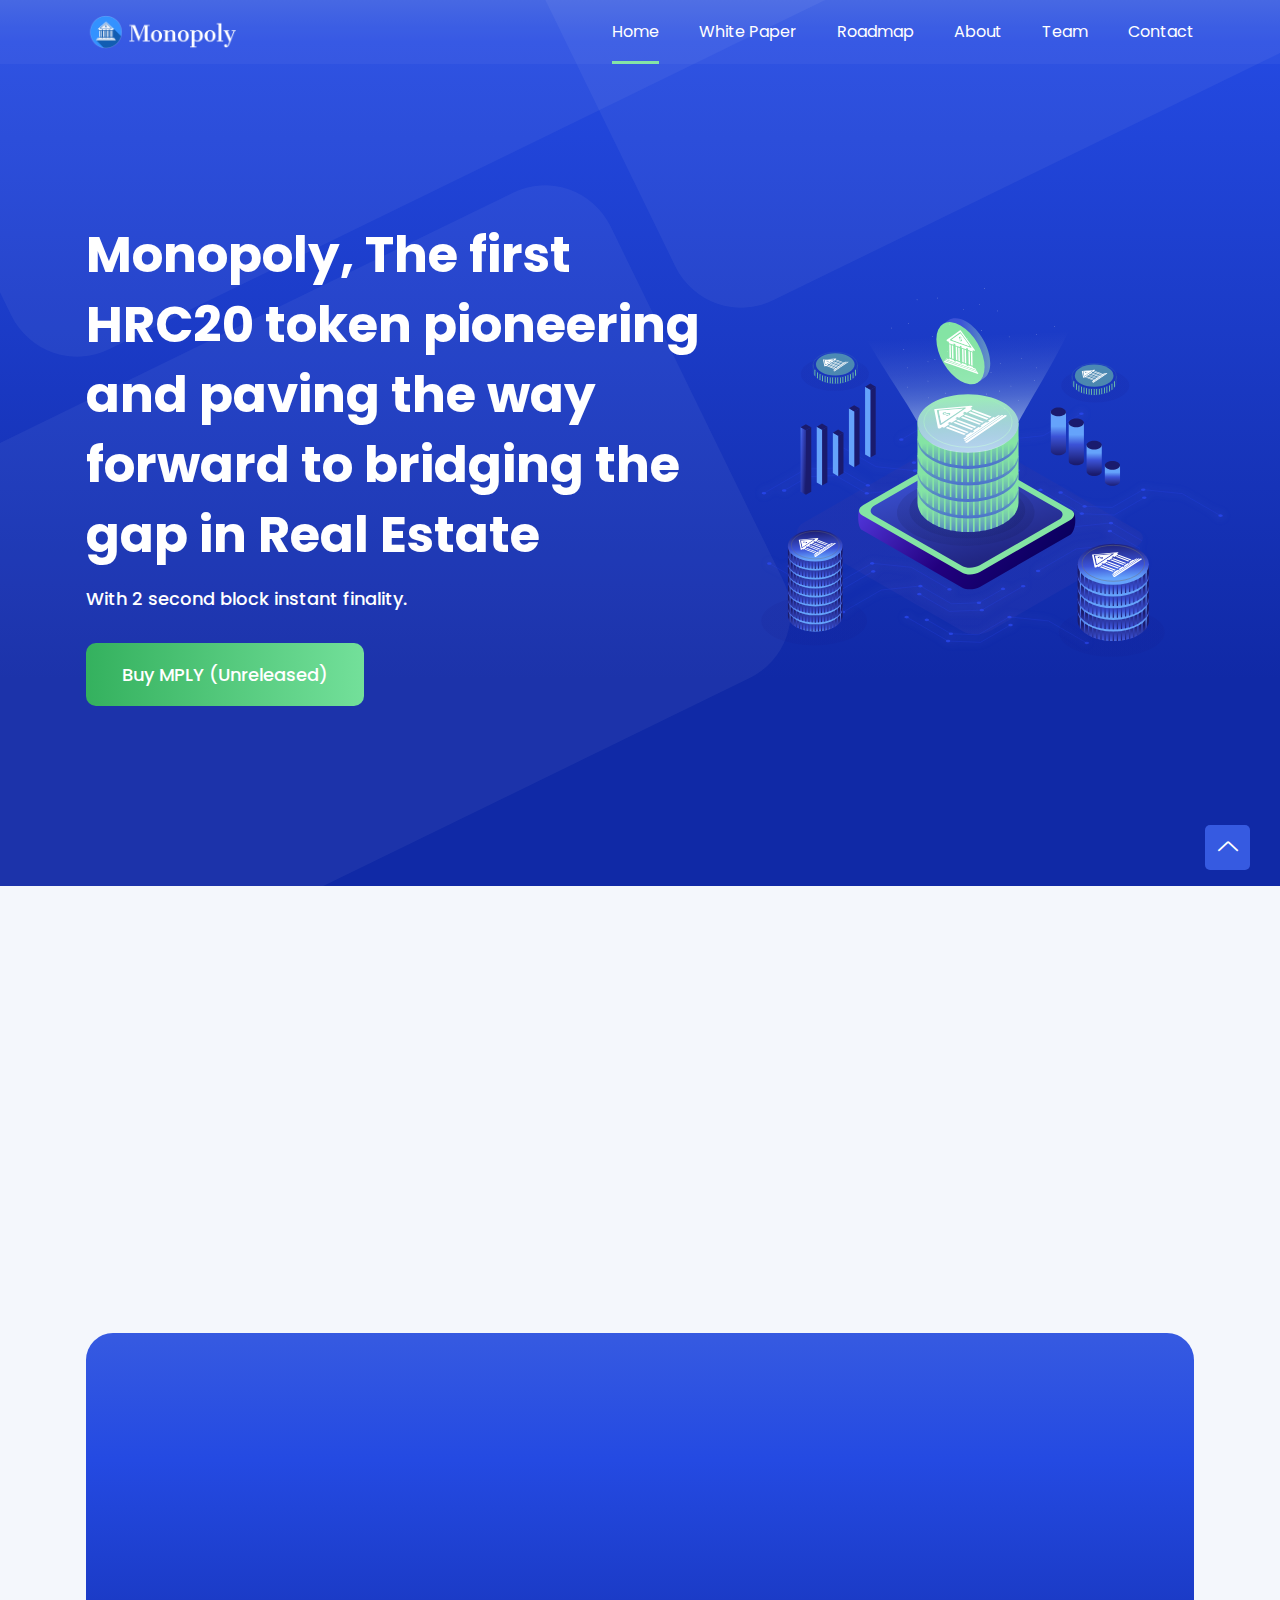
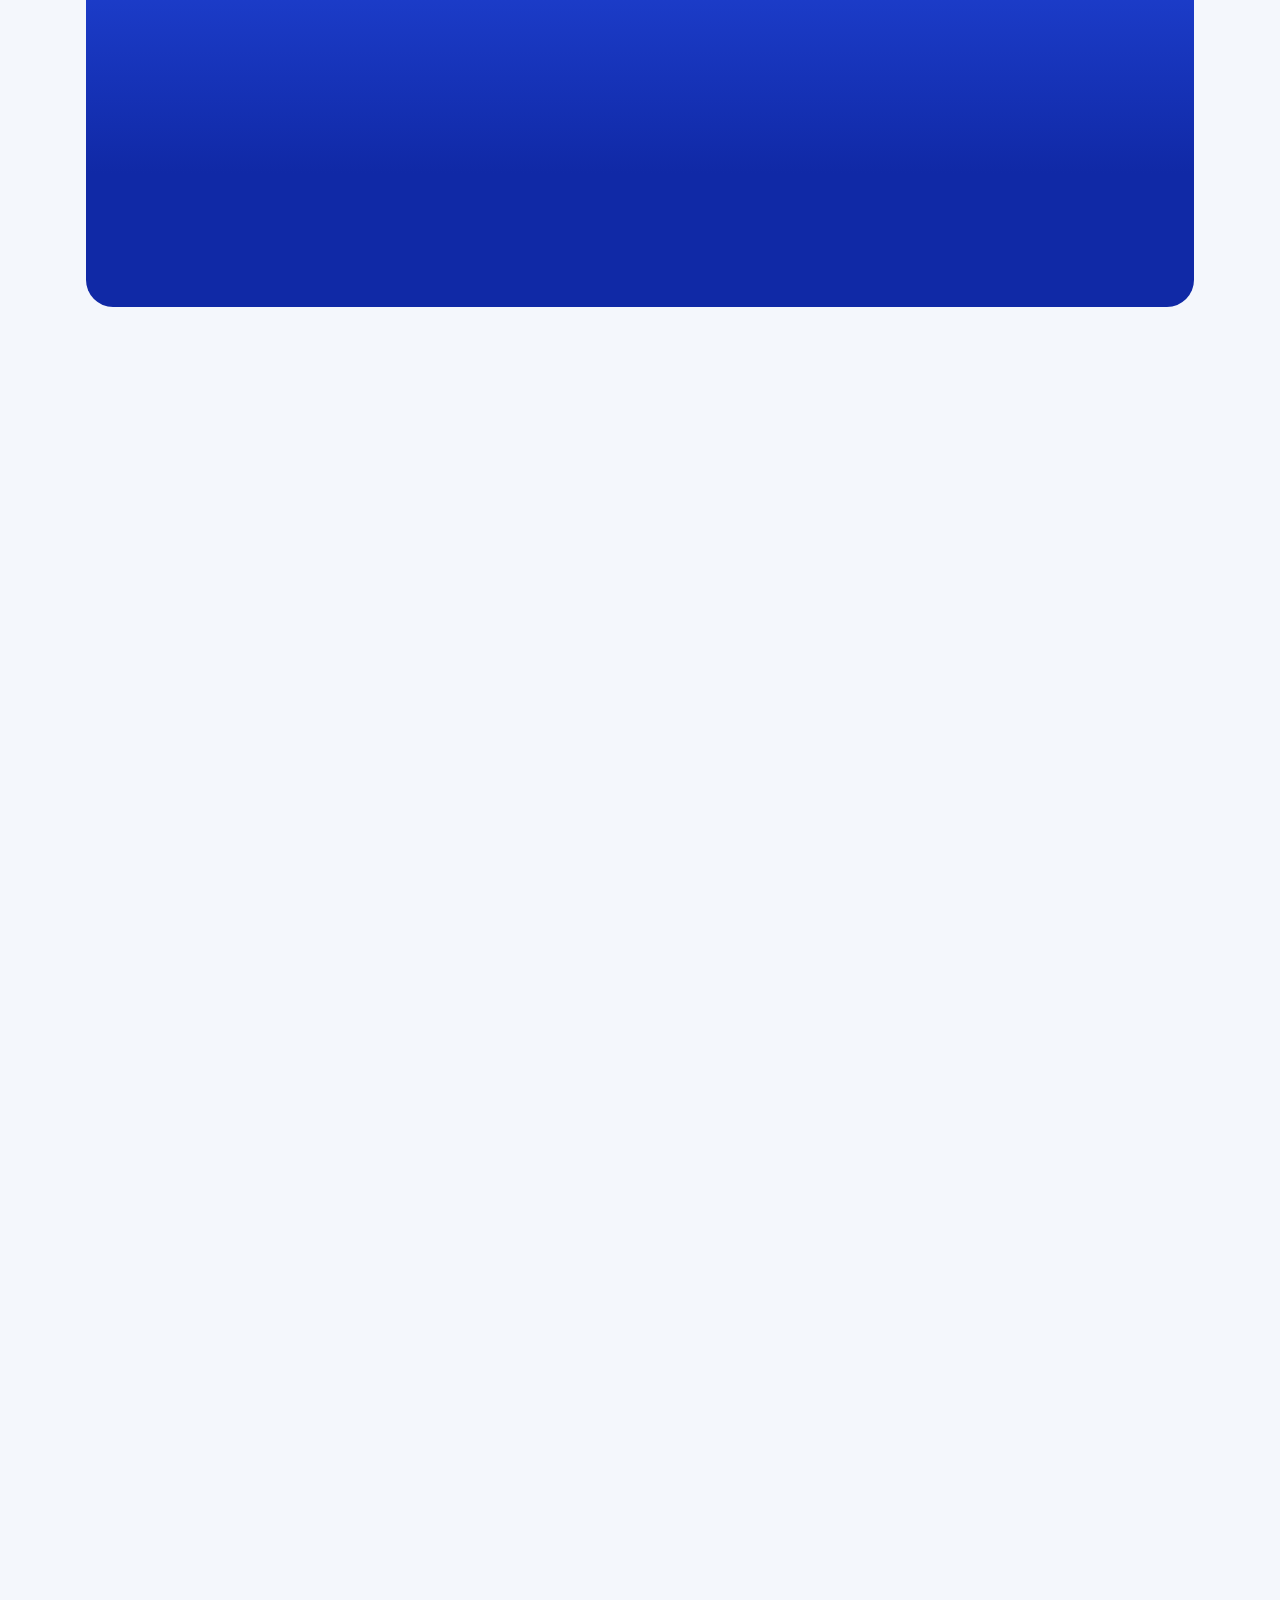
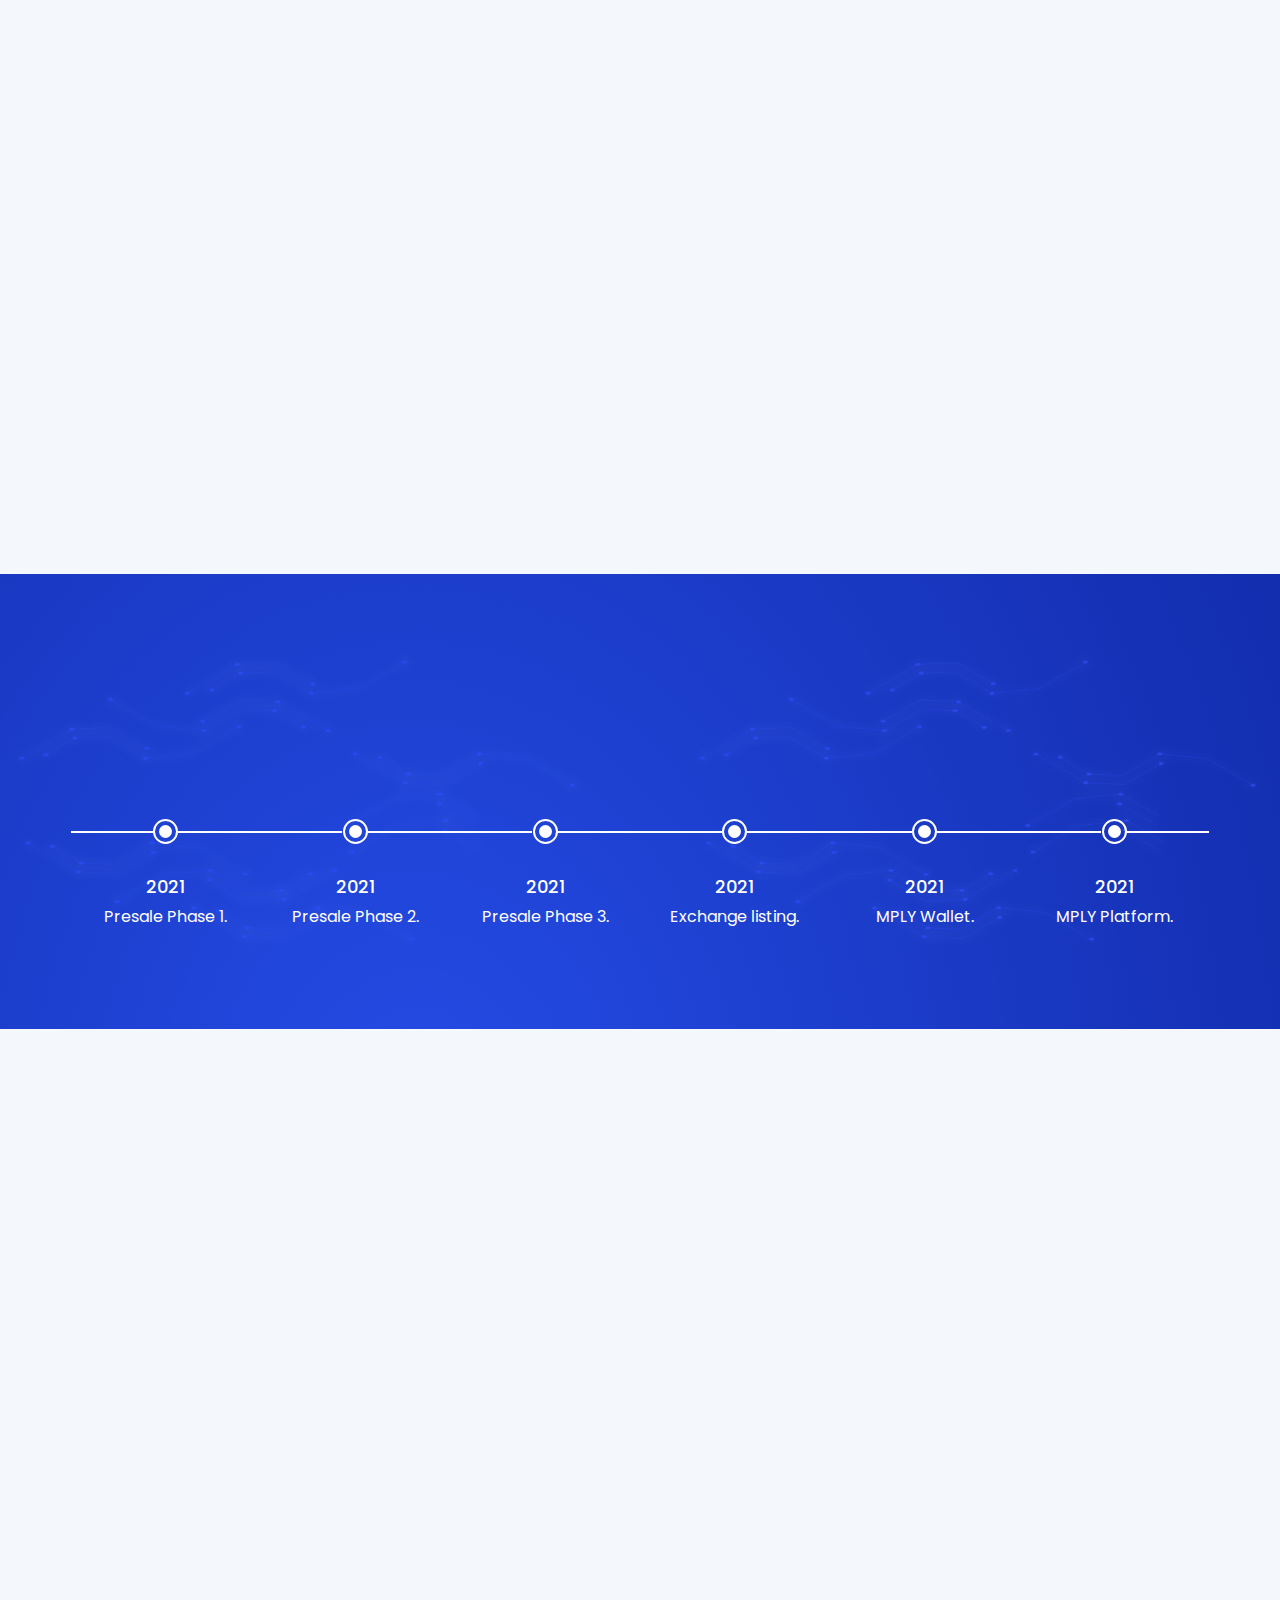
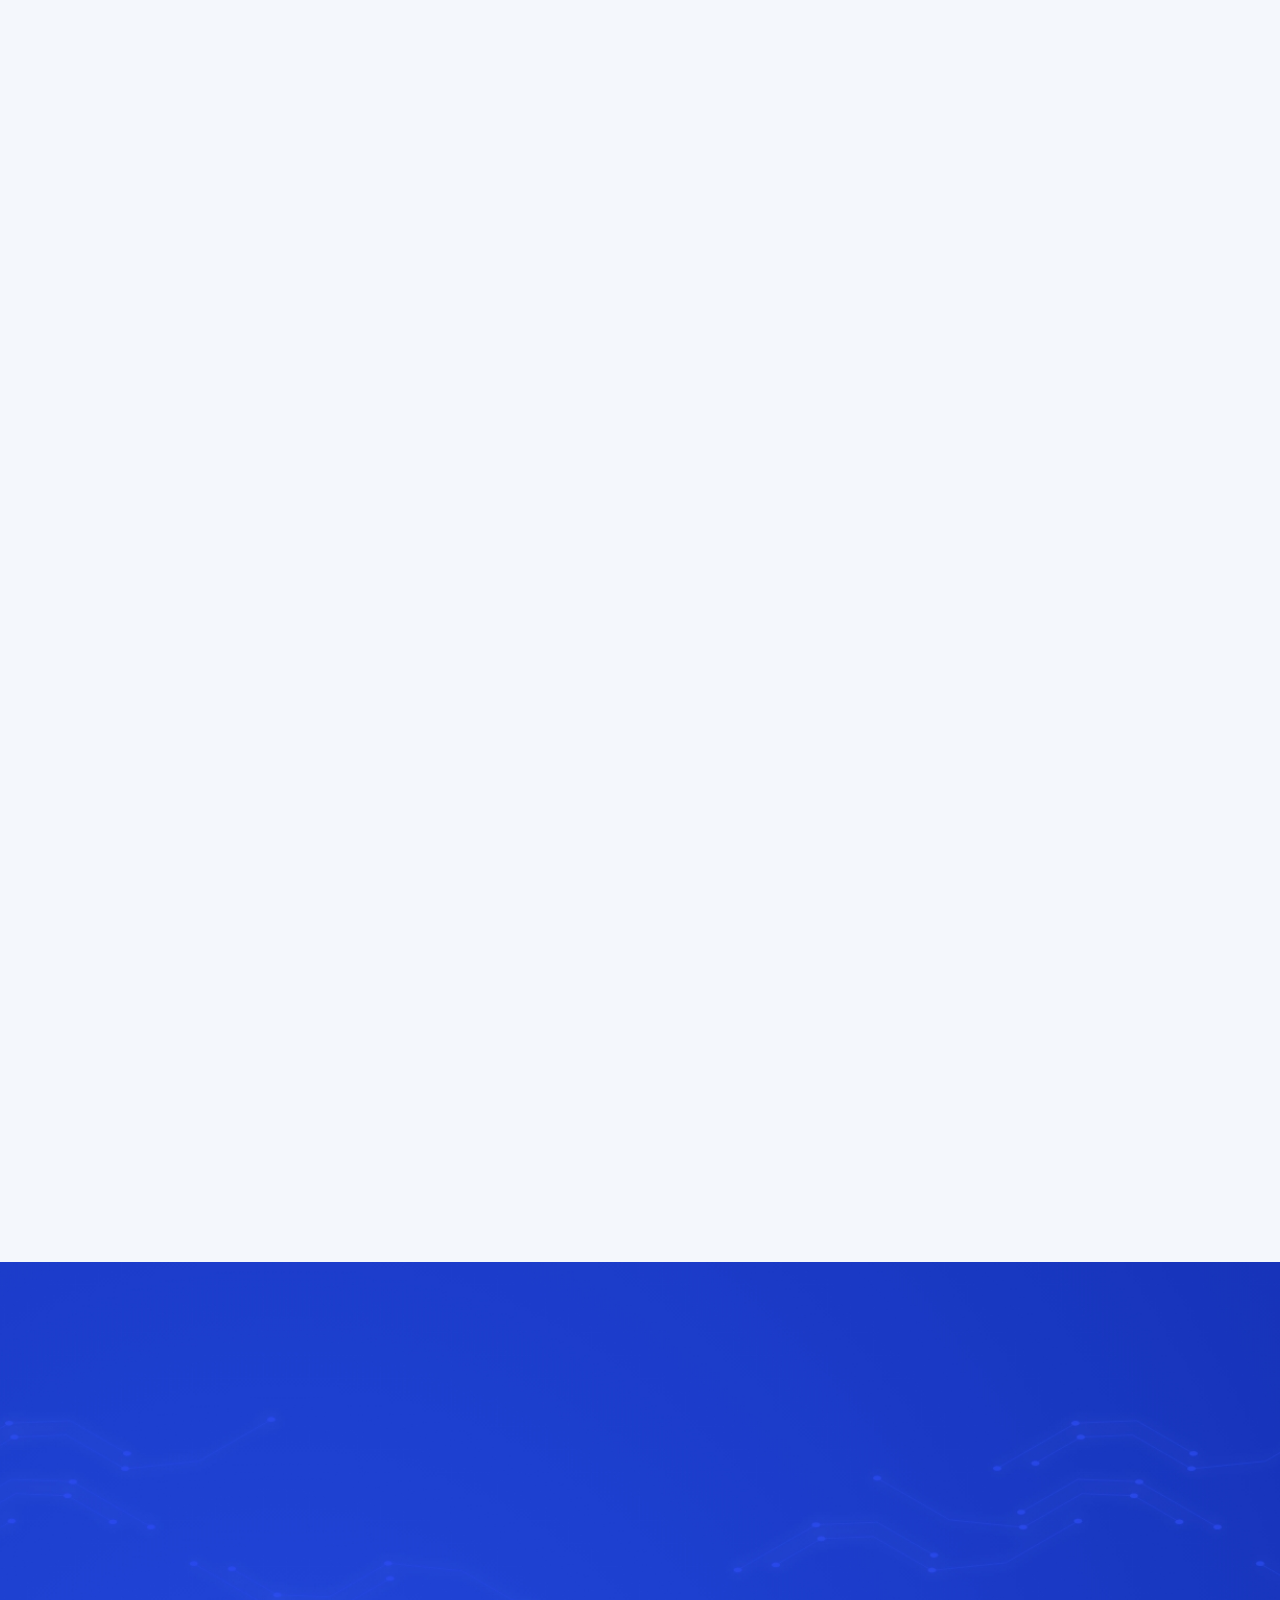
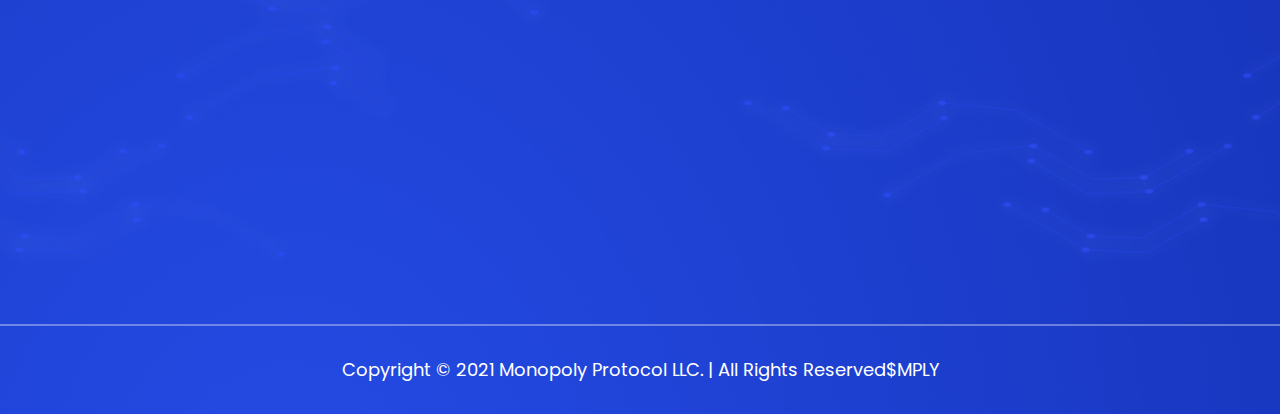
==== index.html @ 143e96e3 "Update index.html" ====
<!doctype html>
<html class="no-js" lang="">
    <head>
        <meta charset="utf-8">
        <meta http-equiv="x-ua-compatible" content="ie=edge">
        <title>Monopoly | $MPLY</title>
        <meta name="description" content="">
        <meta name="viewport" content="width=device-width, initial-scale=1">
<link rel="shortcut icon" type="image/x-icon" href="assets/img/favicon.png">
        <!-- Place favicon.png in the root directory -->
<!-- ========================= CSS here ========================= -->
<link rel="stylesheet" href="assets/css/bootstrap-5.0.0-alpha-1.min.css">
        <link rel="stylesheet" href="assets/css/LineIcons.2.0.css">
<link rel="stylesheet" href="assets/css/animate.css">
<link rel="stylesheet" href="assets/css/main.css">
        <link rel="stylesheet" href="https://cdnjs.cloudflare.com/ajax/libs/font-awesome/4.7.0/css/font-awesome.min.css">
    </head>
    <body>
        <!--[if lte IE 9]>
            <p class="browserupgrade">You are using an <strong>outdated</strong> browser. Please <a href="https://browsehappy.com/">upgrade your browser</a> to improve your experience and security.</p>
        <![endif]-->
        <!-- ========================= preloader start ========================= -->
            <div class="preloader d-none">
                <div class="loader">
                    <div class="ytp-spinner">
                        <div class="ytp-spinner-container">
                            <div class="ytp-spinner-rotator">
                                <div class="ytp-spinner-left">
                                    <div class="ytp-spinner-circle"></div>
                                </div>
                                <div class="ytp-spinner-right">
                                    <div class="ytp-spinner-circle"></div>
                                </div>
                            </div>
                        </div>
                    </div>
                </div>
            </div>
        <!-- preloader end -->
        <!-- ========================= header start ========================= -->
        <header class="header navbar-area">
            <div class="container">
                <div class="row">
                    <div class="col-lg-12">
                        <nav class="navbar navbar-expand-lg">
                            <a class="navbar-brand" href="index.html">
                                <img src="logonav1.png" alt="Logo">
                            </a>
                            <button class="navbar-toggler" type="button" data-toggle="collapse"
                                data-target="#navbarSupportedContent" aria-controls="navbarSupportedContent"
                                aria-expanded="false" aria-label="Toggle navigation">
                                <span class="toggler-icon"></span>
                                <span class="toggler-icon"></span>
                                <span class="toggler-icon"></span>
                            </button>
                            <div class="collapse navbar-collapse sub-menu-bar" id="navbarSupportedContent">
                                <ul id="nav" class="navbar-nav ml-auto">
                                    <li class="nav-item">
                                        <a class="page-scroll active" href="#home">Home</a>
                                    </li>
                                     <li class="nav-item">
                                        <a class="page-scroll" href="Whitepaper.html">White Paper</a>
                                    </li>
                                     <li class="nav-item">
                                        <a class="page-scroll" href="#roadmap">Roadmap</a>
                                    </li>
                                    <li class="nav-item">
                                        <a class="page-scroll" href="#about">About</a>
                                    </li>
                                <li class="nav-item">
                                        <a class="page-scroll" href="#team">Team</a>
                                    </li>
                                    <li class="nav-item">
                                        <a class="page-scroll" href="#about">Contact</a>
                                    </li>
                                </ul>
                            </div> <!-- navbar collapse -->
                        </nav> <!-- navbar -->
                    </div>
                </div> <!-- row -->
            </div> <!-- container -->
       
        </header>
        <!-- ========================= header end ========================= -->
        <!-- ========================= hero-section start ========================= -->
        <section id="home" class="hero-section">
            <div class="shapes">
                <div class="shape shape-1"></div>
                <div class="shape shape-2"></div>
                <div class="shape shape-3"></div>
            </div>
            <div class="container">
                <div class="row align-items-center">
                    <div class="col-xl-7 col-lg-7">
                        <div class="hero-content-wrapper">
                            <h1 class="text-white wow fadeInDown" data-wow-delay=".2s">Monopoly, The first HRC20 token pioneering and paving the way forward to bridging the gap in Real Estate</h1>
                            <p class="text-white wow fadeInLeft"  data-wow-delay=".4s">With 2 second block instant finality.</p>
                            <a href="https://dxsale.network/" class="theme-btn wow fadeInUp"  data-wow-delay=".6s">Buy MPLY (Unreleased)</a>
                        </div>
                    </div>
                    <div class="col-xl-5 col-lg-5">
                        <div class="hero-img">
                            <img src="assets/img/hero-img.svg" alt="" class="wow fadeInRight"  data-wow-delay=".5s">
                        </div>
                    </div>
                </div>
            </div>
        </section>
        <!-- ========================= hero-section end ========================= -->
        <!--========================= feature-section start========================= -->
        <section id="feature" class="feature-section pt-150">
            <div class="container">
                <div class="row">
                    <div class="col-xl-7 col-lg-8 mx-auto">
                        <div class="section-title text-center mb-55">
                            <h2 class="mb-20 wow fadeInUp" data-wow-delay=".2s" >Our Mission</h2>
                            <p class="wow fadeInUp" data-wow-delay=".4s" style="text-align:left word-spacing:-2px;">To bridge the gap between Crypto and Real estate. By harnessing the Harmony ONE Protocol, our HRC-20 token, MONOPOLY ($MPLY) will incorporate lightening fast transactions with low gas fees.
                            We aim to make Real Estate more accessible to the average Crypto investor. By utilising the first HRC-20 token to buy and sell properties via a dedicated platform.</p>
                        </div>
                    </div>
                </div>
                <div class="features-wrapper">
                    <div class="row justify-content-center">
                        <div class="col-xl-4 col-lg-4 col-md-6">
                            <div class="single-feature text-center mb-30 wow fadeInUp" data-wow-delay=".2s">
                                <div class="feature-img mb-20">
                                    <img src="assets/img/feature-1.svg" alt="">
                                </div>
                                <div class="feature-content">
                                    <h5>Owning $MPLY</h5>
                                    <p STYLE="text-align:justify"  >Buying MPLY can give Crypto investors the chance, to not only increase their financial portfolio on a reliable, decentralised blockchain. But take the first steps to generate a property portfolio that will change the way we use currencies in every-day life. Sculpting the future of finance.</p>
                                </div>
                            </div>
                        </div>
                        <div class="col-xl-4 col-lg-4 col-md-6">
                            <div class="single-feature text-center mb-30 wow fadeInUp" data-wow-delay=".4s">
                                <div class="feature-img mb-25">
                                    <img src="assets/img/feature-2.svg" alt="">
                                </div>
                                <div class="feature-content">
                                    <h5>(CP) - Protocol<br></h5>
                                    <p STYLE="text-align:justify" >By useing our dedicated dApp for buying and selling properties, investing in MPLY can be a gateway for new Cryptocurency investors to enter the Real Estate market by owning a deflationary token.</p>
                                </div>
                            </div>
                        </div>
                        <div class="col-xl-4 col-lg-4 col-md-6">
                            <div class="single-feature text-center mb-30 wow fadeInUp" data-wow-delay=".6s">
                                <div class="feature-img mb-20">
                                    <img src="assets/img/feature-3.svg" alt="">
                                </div>
                                <div class="feature-content">
                                    <h5>(VRE) - Protocol</h5>
                                    <p STYLE="text-align:justify">Just like NFT’s you can own the rights to an asset. With VRE you can own a percentage of a property, this can lead to passive residual income at a fixed rate through our VRE protocol, making Real Esate accessible for everyone by effectively executing DeFi Real Estate on our dApp.</p>
                                </div>
                            </div>
                        </div>
                    </div>
                </div>
            </div>
        </section>
        <!--========================= feature-section end========================= -->
        <!-- ========================= about-section start ========================= -->
        <section id="about" class="about-section pt-150 pb-20">
            <div class="container">
                <div class="row align-items-center">
                    <div class="col-xl-6 col-lg-6">
                        <div class="about-img mb-30">
                            <img src="assets/img/about-img.png" alt="image" class=" wow fadeInLeft" data-wow-delay=".4s">
                            
                        </div>
                        
                        
                            
                    </div>
                    <div class="col-xl-6 col-lg-6">
                        <div class="about-content mb-30">
                            <div class="section-title mb-40">
                                <h2 class="wow fadeInUp" data-wow-delay=".2s">Pioneering the future of Crypto.</h2>
                            </div>
                            <p class="mb-15 wow fadeInUp" data-wow-delay=".4s">Here at Monopoly we can all agree that Cryptocurrency is the way of the future, the only issue is not many cryptocurrencies are tackling the gap in mass adoption for Crypto to be used in every day life.</p>
                            <p class="mb-35 wow fadeInUp" data-wow-delay=".6s">This is why the Monopoly Protocol was created. We will pioneer the forefront of technology and Retail investing and bring it to the main stream with the implementation of buying and selling properties with Cryptocurrencies. Having Harmony Protocol are our backbone we can utilise their Instant Finality with transaction speeds under 2 second along with incredibly low gas fees, in which other Cryptocurrencies simply cannot compare.</p>
          
                        </div>
                    </div>
                </div>
            </div>
        </section>
        <!-- ========================= about-section end ========================= -->
        <!-- ========================= service-section start ========================= -->
        <section id="service" class="service-section pt-150 pb-120">
            <div class="container">
                <div class="row">
                    <div class="col-xl-7 col-lg-8 col-md-10 mx-auto">
                        <div class="section-title text-center mb-55">
                            <h2 class="mb-20 wow fadeInDown" data-wow-delay=".2s" style="test-align:left" >MPLY Features</h2>
                            <p class=" wow fadeInUp" data-wow-delay=".4s">Here are some of our key features:</p>
                        </div>
                    </div>
                </div>
                <div class="row">
                    <div class="col-xl-4 col-lg-4 col-md-6">
                        <div class="single-service wow fadeInUp" data-wow-delay=".2s">
                            <div class="service-icon mb-30">
                                <i class="lni lni-money-protection"></i>
                            </div>
                            <h4>Secure Wallet</h4>
                            <p>Our MPLY Wallet will be available on IOS and Android devices. A chrome extension version will also be available.</p>
                        </div>
                    </div>
                    <div class="col-xl-4 col-lg-4 col-md-6">
                        <div class="single-service wow fadeInUp" data-wow-delay=".4s">
                            <div class="service-icon mb-30">
                                <i class="lni lni-alarm"></i>
                            </div>
                            <h4>HRC20</h4>
                            <p>The only HRC20 token tackling the Real Estate market.</p>
                        </div>
                    </div>
                    <div class="col-xl-4 col-lg-4 col-md-6">
                        <div class="single-service wow fadeInUp" data-wow-delay=".6s">
                            <div class="service-icon mb-30">
                                <i class="lni lni-reload"></i>
                            </div>
                            <h4>Genuine Use-case.</h4>
                            <p>MPLY will pioneer the early stages of cryptocurrency adoption into every day use in Real Estate.</p>
                        </div>
                    </div>
                    <div class="col-xl-4 col-lg-4 col-md-6">
                        <div class="single-service wow fadeInUp" data-wow-delay=".2s">
                            <div class="service-icon mb-30">
                                <i class="lni lni-cog"></i>
                            </div>
                            <h4>Complete Solution</h4>
                            <p>Tackling the Blockchain Trilema</p>
                        </div>
                    </div>
                    <div class="col-xl-4 col-lg-4 col-md-6">
                        <div class="single-service wow fadeInUp" data-wow-delay=".4s">
                            <div class="service-icon mb-30">
                                <i class="lni lni-bolt-alt"></i>
                            </div>
                            <h4>Instant Finality.</h4>
                            <p>Under 2 seconds transaction speed.</p>
                        </div>
                    </div>
                    <div class="col-xl-4 col-lg-4 col-md-6">
                        <div class="single-service wow fadeInUp" data-wow-delay=".6s">
                            <div class="service-icon mb-30">
                                <i class="lni lni-coin"></i>
                            </div>
                            <h4>Exchange Listing.</h4>
                            <p>We are proud to announce that we will be on a major exchange after phase 3 release. This will include 4 Tading pairs where you can buy and sell $MPLY.</p>
                        </div>
                    </div>
                </div>
            </div>
        </section>
        <!-- ========================= service-section end ========================= -->
        <!-- ========================= roadmap-section start ========================= -->
        <section id="roadmap" class="roadmap-section pt-100 pb-70 img-bg" style="background-image: url(assets/img/common-bg.jpg) ">
            <div class="container">
                <div class="row">
                    <div class="col-xl-6 col-lg-7 col-md-9 mx-auto">
                        <div class="section-title text-center mb-55">
                            <h2 class="text-white mb-20 wow fadeInUp" data-wow-delay=".4s">THE ROADMAP</h2>
                            <p class="text-white wow fadeInUp" data-wow-delay=".6s">Dates to be defined before pre-sale.</p>
                        </div>
                    </div>
                </div>
                <div class="roadmap-wrapper justify-content-center text-align:center;">
                    <div class="roadmap-item text-align:center;">
                        <span class="circle text-align:center;"></span>
                        <span>2021</span>
                        <p>Presale Phase 1.</p>
                    </div>
                    <div class="roadmap-item text-align:center;">
                        <span class="circle text-align:center;"></span>
                        <span>2021</span>
                        <p>Presale Phase 2.</p>
                    </div>
                    <div class="roadmap-item text-align:center;">
                        <span class="circle text-align:center;"></span>
                        <span>2021</span>
                        <p>Presale Phase 3.</p>
                    </div>
                    <div class="roadmap-item text-align:center;">
                        <span class="circle text-align:center;"></span>
                        <span>2021</span>
                        <p>Exchange listing.</p>
                    </div>
                    <div class="roadmap-item text-align:center;">
                        <span class="circle text-align:center;"></span>
                        <span>2021</span>
                        <p>MPLY Wallet.</p>
                    </div>
<div class="roadmap-item text-align:center;">
                        <span class="circle text-align:center;"></span>
                        <span>2021</span>
                        <p>MPLY Platform.</p>
                    </div>
                </div>
            </div>
        </section>
        <!-- ========================= roadmap-section end ========================= -->
        <!-- ========================= grows-section start ========================= -->
        <section class="grows-section pt-150">
            <div class="container">
                <div class="row">
                    <div class="col-xl-6 col-lg-6">
                        <div class="grows-img mb-30">
                            <img src="assets/img/grows-img.png" alt="" class=" wow fadeInLeft" data-wow-delay=".5s">
                        </div>
                    </div>
                    <div class="col-xl-6 col-lg-6">
                        <div class="grows-content-wrapper mb-30">
                            <h2 class="mb-35 wow fadeInDown" data-wow-delay=".2s">Efficiency Like Never Before</h2>
                            <p class="mb-35 wow fadeInLeft" data-wow-delay=".4s">The Blockchain Trilemma addresses the challenges developers face in creating a blockchain that is scalable, decentralized and secure — without compromising on any facet.
Blockchains are often forced to make trade-offs that prevent them from achieving all 3 aspects:<br>
 <br> <b>Decentralized:</b> creating a blockchain system that does not rely on a central point of control<br>
  <br><b>Scalable:</b> the ability for a blockchain system to handle an increasingly growing amount of transactions <br>
 <br> <b>Secure:</b> the ability of the blockchain system to operate as expected, defend itself from attacks, bugs, and other unforeseen issues</p>
                            <p class="mb-35 wow fadeInLeft" data-wow-delay=".6s">Monopoly aims to bridge the gap between crypto and real estate investors by creating a cross-chain, decentralised platform for purchasing and selling real estate properties. </p>
                            <a href="Whitepaper.html" class="theme-btn theme-btn-2 wow fadeInUp" data-wow-delay=".6s">White Paper</a>
                        </div>
                    </div>
                </div>
            </div>
        </section>
        <!-- ========================= grows-section end ========================= -->
        <!-- ========================= team-section start ========================= -->
        <section id="team" class="team-section pt-120 pb-120">
            <div class="container">
                <div class="row">
                    <div class="col-xl-6 col-lg-7 mx-auto">
                        <div class="section-title text-center mb-55">
                            <h2 class="mb-20 wow fadeInUp" data-wow-delay=".2s">Meet Our Team</h2>
                            <p class="mb-55 wow fadeInLeft" data-wow-delay=".4s">Our team has a vast variety and solid background in Engineering, Computer Science, Marketing, Trading and Law.</p>
                        </div>
                    </div>
                </div>
                <div class="row">
                 
                    <div class="col-xl-3 col-lg-3 col-md-6">
                        <div class="single-team text-center mb-120 wow fadeInUp" data-wow-delay=".4s">
                            <div class="team-img mb-20">
                                <img src="assets/img/team-1.png" alt="">
                                <div class="team-social-links">
                                    <ul>
                                    
                                        <li><a href="https://www.linkedin.com/in/harrison-towler-54443893"><i class="lni lni-linkedin-original"></i></a></li>
                                    </ul>
                                </div>
                                <div class="team-info">
                                    <h5>Harrison Towler</h5>
                                    <span>CEO - Lead Developer</span>
                                </div>
                            </div>
                        </div>
                    </div>
             
                    
                     <div class="col-xl-3 col-lg-3 col-md-6">
                        <div class="single-team text-center mb-120 wow fadeInUp" data-wow-delay=".8s">
                            <div class="team-img mb-20">
                                <img src="assets/img/team-.png" alt="">
                                <div class="team-social-links">
                                    <ul>
                                        
                                        <li><a href="https://www.linkedin.com/in/elliot-lowson-88b336214"><i class="lni lni-linkedin-original"></i></a></li>
                                    </ul>
                                </div>
                                <div class="team-info">
                                    <h5>Elliot</h5>
                                    <span>COO-Head of Marketing</span>
                                </div>
                            </div>
                        </div>
                    </div>
                    
                    
                    
                    <div class="col-xl-3 col-lg-3 col-md-6">
                        <div class="single-team text-center mb-120 wow fadeInUp" data-wow-delay=".8s">
                            <div class="team-img mb-20">
                                <img src="assets/img/team-2.png" alt="">
                                <div class="team-social-links">
                                    <ul>
                                   
                                        
                                        <li><a href="#"><i class="lni lni-linkedin-original"></i></a></li>
                                    </ul>
                                </div>
                                <div class="team-info">
                                    <h5>Antonhy</h5>
                                    <span>Lead Designer</span>
                                </div>
                            </div>
                        </div>
                    </div>
                    
                    
                    
                </div>
            </div>
        </section>
        <!-- ========================= team-section end ========================= -->
    
        <!-- ========================= contact-section start ========================= -->
       
        <!-- ========================= contact-section end ========================= -->
        <!-- ========================= footer start ========================= -->
        <footer class="footer pt-100 img-bg" style="background-image: url(assets/img/common-bg.jpg)">
            <div class="container">
                <div class="row">
                    <div class="col-xl-4 col-lg-4 col-md-6">
                        <div class="footer-widget mb-60 wow fadeInLeft" data-wow-delay=".2s">
                            <a href="index.html" class="logo mb-40"><img src="#" alt=""></a>
                            <p class="mb-30">Check out our communities below.</p>
                            <div class="footer-social-links">
                                <ul>
                                    <li><a href="https://t.me/MPLYroom"><i class="fa fa-telegram"></i></a></li>  
                                    <li><a href="https://www.twitter.com/MonopolyHRC20"><i class="lni lni-twitter-filled"></i></a></li>
                                    <li><a href="https://www.reddit.com/r/MonopolyHRC20/"><i class="lni lni-reddit"></i></a></li>
                                    <li><a href="https://chrome.google.com/webstore/detail/harmony-one-wallet/fnnegphlobjdpkhecapkijjdkgcjhkib"><i class="lni lni-wallet"></i></a></li>
                                </ul>
                            </div>
                        </div>
                    </div>
                   
                    </div>
                    <div class="col-xl-3 col-lg-3 col-md-6">
                        <div class="footer-widget mb-60 wow fadeInUp" data-wow-delay=".6s">
                            <h4>Resource</h4>
                            <ul class="footer-links">
                                
                                <li>
                                    <a href="https://github.com/Monopoly-HRC-20/Monopoly-HRC-20-github.io">Contact and github</a>
                                </li>
                                <li>
                                    <a href="branding.html">Branding</a>
                                </li>
                                <li>
                                    <a href="https://explorer.harmony.one/#/">Wallet tracker</a>
                                </li>
                                <li>
                                    <a href="javascript:void(0)">Communities</a>
                                </li>
                                <li>
                                    <a href="https://www.mply.org/Whitepaper">White Paper</a>
                                </li>
                                 <li>
                                    <a href="monopolyprotocol@gmail.com">Contact</a>
                                </li>
                               
                            </ul>
                        </div>
                    </div>
                 
                </div>
                <div class="copyright-area">
                    <p class="mb-0 text-white text-center">Copyright © 2021 Monopoly Protocol LLC. | All Rights Reserved<a href="buy" rel="nofollow" target="_blank"> $MPLY</a></p>
                </div>
            </div>
        </footer>
        <!-- ========================= footer end ========================= -->
        <!-- ========================= scroll-top ========================= -->
        <a href="#" class="scroll-top">
            <i class="lni lni-chevron-up"></i>
        </a>
       
<!-- ========================= JS here ========================= -->
<script src="assets/js/bootstrap.bundle-5.0.0.alpha-1-min.js"></script>
        <script src="assets/js/contact-form.js"></script>
        <script src="assets/js/wow.min.js"></script>
<script src="assets/js/main.js"></script>
    </body>
</html>
---- assets/css/main.css ----
/*===========================
    01.COMMON css 
===========================*/
@import url("https://fonts.googleapis.com/css?family=Poppins:300,400,500,600,700&display=swap");
html {
  scroll-behavior: smooth;
    overflow-y: auto;
}

body {
  font-family: "Poppins", sans-serif;
  font-weight: normal;
  font-style: normal;
  color: #65677E;
  overflow-x: hidden;
  background: #F4F7FC;
}

* {
  margin: 0;
  padding: 0;
  box-sizing: border-box;
}

a:focus,
input:focus,
textarea:focus,
button:focus,
.btn:focus,
.btn.focus,
.btn:not(:disabled):not(.disabled).active,
.btn:not(:disabled):not(.disabled):active {
  text-decoration: none;
  outline: none;
  box-shadow: none;
}

a:hover {
  transition: all 0.3s ease-out 0s;
  color: #365ae1;
}

a,
a:focus,
a:hover {
  text-decoration: none;
}

i,
span,
a {
  display: inline-block;
}

audio,
canvas,
iframe,
img,
svg,
video {
  vertical-align: middle;
}

h1,
h2,
h3,
h4,
h5,
h6 {
  font-weight: 600;
  color: #3D4270;
  margin: 0px;
}

h1 a,
h2 a,
h3 a,
h4 a,
h5 a,
h6 a {
  color: inherit;
}

h1 {
  font-size: 50px;
}

h2 {
  font-size: 45px;
}

@media (max-width: 767px) {
  h2 {
    font-size: 36px;
  }
}

@media only screen and (min-width: 480px) and (max-width: 767px) {
  h2 {
    font-size: 40px;
  }
}

h3 {
  font-size: 28px;
}

h4 {
  font-size: 24px;
}

h5 {
  font-size: 20px;
}

h6 {
  font-size: 16px;
}

ul, ol {
  margin: 0px;
  padding: 0px;
  list-style-type: none;
}

p {
  font-size: 18px;
  font-weight: 400;
  line-height: 28px;
  color: #65677E;
  margin: 0px;
}

.img-bg {
  background-position: center center;
  background-size: cover;
  background-repeat: no-repeat;
  width: 100%;
  height: 100%;
}

/*===== All Button Style =====*/
.theme-btn {
  display: inline-block;
  font-weight: 500;
  text-align: center;
  white-space: nowrap;
  vertical-align: middle;
  user-select: none;
  padding: 18px 36px;
  font-size: 18px;
  border-radius: 10px;
  color: #fff;
  cursor: pointer;
  z-index: 5;
  transition: all .4s ease-in-out;
  border: none;
  background: linear-gradient(to right, #34b15e 0%, #73e09a 50%, #34b15e 100%);
  background-size: 200% auto;
  overflow: hidden;
}

.theme-btn:hover, .theme-btn:focus {
  background-position: right center;
  color: #fff;
}

.theme-btn-2 {
  background-image: linear-gradient(to right, #365ae1 0%, #6286eb 50%, #365ae1 100%);
}

.theme-btn-2:focus, .theme-btn-2:hover {
  background-position: right center;
}

.scroll-top {
  width: 45px;
  height: 45px;
  background: #365ae1;
  text-align: center;
  line-height: 45px;
  font-size: 20px;
  color: #fff;
  border-radius: 5px;
  position: fixed;
  bottom: 30px;
  right: 30px;
  z-index: 9;
  cursor: pointer;
  transition: all 0.3s ease-out 0s;
}

.scroll-top:hover {
  background: rgba(54, 90, 225, 0.8);
  color: #fff;
}

@keyframes animation1 {
  0% {
    transform: translateY(30px);
  }
  50% {
    transform: translateY(-30px);
  }
  100% {
    transform: translateY(30px);
  }
}

/*===== All Section Title Style =====*/
.section-title span {
  font-size: 20px;
  font-weight: 500;
  display: block;
  color: #3A424E;
  margin-bottom: 12px;
}

/*===== All Slick Slide Outline Style =====*/
.slick-slide {
  outline: 0;
}

/*===== All Preloader Style =====*/
.preloader {
  /* Body Overlay */
  position: fixed;
  top: 0;
  left: 0;
  display: table;
  height: 100%;
  width: 100%;
  /* Change Background Color */
  background: #fff;
  z-index: 99999;
}

.preloader .loader {
  display: table-cell;
  vertical-align: middle;
  text-align: center;
}

.preloader .loader .ytp-spinner {
  position: absolute;
  left: 50%;
  top: 50%;
  width: 64px;
  margin-left: -32px;
  z-index: 18;
  pointer-events: none;
}

.preloader .loader .ytp-spinner .ytp-spinner-container {
  pointer-events: none;
  position: absolute;
  width: 100%;
  padding-bottom: 100%;
  top: 50%;
  left: 50%;
  margin-top: -50%;
  margin-left: -50%;
  animation: ytp-spinner-linspin 1568.2353ms linear infinite;
}

.preloader .loader .ytp-spinner .ytp-spinner-container .ytp-spinner-rotator {
  position: absolute;
  width: 100%;
  height: 100%;
  animation: ytp-spinner-easespin 5332ms cubic-bezier(0.4, 0, 0.2, 1) infinite both;
}

.preloader .loader .ytp-spinner .ytp-spinner-container .ytp-spinner-rotator .ytp-spinner-left {
  position: absolute;
  top: 0;
  left: 0;
  bottom: 0;
  overflow: hidden;
  right: 50%;
}

.preloader .loader .ytp-spinner .ytp-spinner-container .ytp-spinner-rotator .ytp-spinner-right {
  position: absolute;
  top: 0;
  right: 0;
  bottom: 0;
  overflow: hidden;
  left: 50%;
}

.preloader .loader .ytp-spinner-circle {
  box-sizing: border-box;
  position: absolute;
  width: 200%;
  height: 100%;
  border-style: solid;
  /* Spinner Color */
  border-color: #365ae1 #365ae1 #ddd;
  border-radius: 50%;
  border-width: 6px;
}

.preloader .loader .ytp-spinner-left .ytp-spinner-circle {
  left: 0;
  right: -100%;
  border-right-color: #ddd;
  animation: ytp-spinner-left-spin 1333ms cubic-bezier(0.4, 0, 0.2, 1) infinite both;
}

.preloader .loader .ytp-spinner-right .ytp-spinner-circle {
  left: -100%;
  right: 0;
  border-left-color: #ddd;
  animation: ytp-right-spin 1333ms cubic-bezier(0.4, 0, 0.2, 1) infinite both;
}

/* Preloader Animations */

@keyframes ytp-spinner-linspin {
  to {
    transform: rotate(360deg);
  }
}

@keyframes ytp-spinner-easespin {
  12.5% {
    transform: rotate(135deg);
  }
  25% {
    transform: rotate(270deg);
  }
  37.5% {
    transform: rotate(405deg);
  }
  50% {
    transform: rotate(540deg);
  }
  62.5% {
    transform: rotate(675deg);
  }
  75% {
    transform: rotate(810deg);
  }
  87.5% {
    transform: rotate(945deg);
  }
  to {
    transform: rotate(1080deg);
  }
}

@keyframes ytp-spinner-left-spin {
  0% {
    transform: rotate(130deg);
  }
  50% {
    transform: rotate(-5deg);
  }
  to {
    transform: rotate(130deg);
  }
}

@keyframes ytp-right-spin {
  0% {
    transform: rotate(-130deg);
  }
  50% {
    transform: rotate(5deg);
  }
  to {
    transform: rotate(-130deg);
  }
}

.mt-5 {
  margin-top: 5px;
}

.mt-10 {
  margin-top: 10px;
}

.mt-15 {
  margin-top: 15px;
}

.mt-20 {
  margin-top: 20px;
}

.mt-25 {
  margin-top: 25px;
}

.mt-30 {
  margin-top: 30px;
}

.mt-35 {
  margin-top: 35px;
}

.mt-40 {
  margin-top: 40px;
}

.mt-45 {
  margin-top: 45px;
}

.mt-50 {
  margin-top: 50px;
}

.mt-55 {
  margin-top: 55px;
}

.mt-60 {
  margin-top: 60px;
}

.mt-65 {
  margin-top: 65px;
}

.mt-70 {
  margin-top: 70px;
}

.mt-75 {
  margin-top: 75px;
}

.mt-80 {
  margin-top: 80px;
}

.mt-85 {
  margin-top: 85px;
}

.mt-90 {
  margin-top: 90px;
}

.mt-95 {
  margin-top: 95px;
}

.mt-100 {
  margin-top: 100px;
}

.mt-105 {
  margin-top: 105px;
}

.mt-110 {
  margin-top: 110px;
}

.mt-115 {
  margin-top: 115px;
}

.mt-120 {
  margin-top: 120px;
}

.mt-125 {
  margin-top: 125px;
}

.mt-130 {
  margin-top: 130px;
}

.mt-135 {
  margin-top: 135px;
}

.mt-140 {
  margin-top: 140px;
}

.mt-145 {
  margin-top: 145px;
}

.mt-150 {
  margin-top: 150px;
}

.mt-155 {
  margin-top: 155px;
}

.mt-160 {
  margin-top: 160px;
}

.mt-165 {
  margin-top: 165px;
}

.mt-170 {
  margin-top: 170px;
}

.mt-175 {
  margin-top: 175px;
}

.mt-180 {
  margin-top: 180px;
}

.mt-185 {
  margin-top: 185px;
}

.mt-190 {
  margin-top: 190px;
}

.mt-195 {
  margin-top: 195px;
}

.mt-200 {
  margin-top: 200px;
}

.mt-205 {
  margin-top: 205px;
}

.mt-210 {
  margin-top: 210px;
}

.mt-215 {
  margin-top: 215px;
}

.mt-220 {
  margin-top: 220px;
}

.mt-225 {
  margin-top: 225px;
}

.mb-5 {
  margin-bottom: 5px;
}

.mb-10 {
  margin-bottom: 10px;
}

.mb-15 {
  margin-bottom: 15px;
}

.mb-20 {
  margin-bottom: 20px;
}

.mb-25 {
  margin-bottom: 25px;
}

.mb-30 {
  margin-bottom: 30px;
}

.mb-35 {
  margin-bottom: 35px;
}

.mb-40 {
  margin-bottom: 40px;
}

.mb-45 {
  margin-bottom: 45px;
}

.mb-50 {
  margin-bottom: 50px;
}

.mb-55 {
  margin-bottom: 55px;
}

.mb-60 {
  margin-bottom: 60px;
}

.mb-65 {
  margin-bottom: 65px;
}

.mb-70 {
  margin-bottom: 70px;
}

.mb-75 {
  margin-bottom: 75px;
}

.mb-80 {
  margin-bottom: 80px;
}

.mb-85 {
  margin-bottom: 85px;
}

.mb-90 {
  margin-bottom: 90px;
}

.mb-95 {
  margin-bottom: 95px;
}

.mb-100 {
  margin-bottom: 100px;
}

.mb-105 {
  margin-bottom: 105px;
}

.mb-110 {
  margin-bottom: 110px;
}

.mb-115 {
  margin-bottom: 115px;
}

.mb-120 {
  margin-bottom: 120px;
}

.mb-125 {
  margin-bottom: 125px;
}

.mb-130 {
  margin-bottom: 130px;
}

.mb-135 {
  margin-bottom: 135px;
}

.mb-140 {
  margin-bottom: 140px;
}

.mb-145 {
  margin-bottom: 145px;
}

.mb-150 {
  margin-bottom: 150px;
}

.mb-155 {
  margin-bottom: 155px;
}

.mb-160 {
  margin-bottom: 160px;
}

.mb-165 {
  margin-bottom: 165px;
}

.mb-170 {
  margin-bottom: 170px;
}

.mb-175 {
  margin-bottom: 175px;
}

.mb-180 {
  margin-bottom: 180px;
}

.mb-185 {
  margin-bottom: 185px;
}

.mb-190 {
  margin-bottom: 190px;
}

.mb-195 {
  margin-bottom: 195px;
}

.mb-200 {
  margin-bottom: 200px;
}

.mb-205 {
  margin-bottom: 205px;
}

.mb-210 {
  margin-bottom: 210px;
}

.mb-215 {
  margin-bottom: 215px;
}

.mb-220 {
  margin-bottom: 220px;
}

.mb-225 {
  margin-bottom: 225px;
}

.pt-5 {
  padding-top: 5px;
}

.pt-10 {
  padding-top: 10px;
}

.pt-15 {
  padding-top: 15px;
}

.pt-20 {
  padding-top: 20px;
}

.pt-25 {
  padding-top: 25px;
}

.pt-30 {
  padding-top: 30px;
}

.pt-35 {
  padding-top: 35px;
}

.pt-40 {
  padding-top: 40px;
}

.pt-45 {
  padding-top: 45px;
}

.pt-50 {
  padding-top: 50px;
}

.pt-55 {
  padding-top: 55px;
}

.pt-60 {
  padding-top: 60px;
}

.pt-65 {
  padding-top: 65px;
}

.pt-70 {
  padding-top: 70px;
}

.pt-75 {
  padding-top: 75px;
}

.pt-80 {
  padding-top: 80px;
}

.pt-85 {
  padding-top: 85px;
}

.pt-90 {
  padding-top: 90px;
}

.pt-95 {
  padding-top: 95px;
}

.pt-100 {
  padding-top: 100px;
}

.pt-105 {
  padding-top: 105px;
}

.pt-110 {
  padding-top: 110px;
}

.pt-115 {
  padding-top: 115px;
}

.pt-120 {
  padding-top: 120px;
}

.pt-125 {
  padding-top: 125px;
}

.pt-130 {
  padding-top: 130px;
}

.pt-135 {
  padding-top: 135px;
}

.pt-140 {
  padding-top: 140px;
}

.pt-145 {
  padding-top: 145px;
}

.pt-150 {
  padding-top: 150px;
}

.pt-155 {
  padding-top: 155px;
}

.pt-160 {
  padding-top: 160px;
}

.pt-165 {
  padding-top: 165px;
}

.pt-170 {
  padding-top: 170px;
}

.pt-175 {
  padding-top: 175px;
}

.pt-180 {
  padding-top: 180px;
}

.pt-185 {
  padding-top: 185px;
}

.pt-190 {
  padding-top: 190px;
}

.pt-195 {
  padding-top: 195px;
}

.pt-200 {
  padding-top: 200px;
}

.pt-205 {
  padding-top: 205px;
}

.pt-210 {
  padding-top: 210px;
}

.pt-215 {
  padding-top: 215px;
}

.pt-220 {
  padding-top: 220px;
}

.pt-225 {
  padding-top: 225px;
}

.pb-5 {
  padding-bottom: 5px;
}

.pb-10 {
  padding-bottom: 10px;
}

.pb-15 {
  padding-bottom: 15px;
}

.pb-20 {
  padding-bottom: 20px;
}

.pb-25 {
  padding-bottom: 25px;
}

.pb-30 {
  padding-bottom: 30px;
}

.pb-35 {
  padding-bottom: 35px;
}

.pb-40 {
  padding-bottom: 40px;
}

.pb-45 {
  padding-bottom: 45px;
}

.pb-50 {
  padding-bottom: 50px;
}

.pb-55 {
  padding-bottom: 55px;
}

.pb-60 {
  padding-bottom: 60px;
}

.pb-65 {
  padding-bottom: 65px;
}

.pb-70 {
  padding-bottom: 70px;
}

.pb-75 {
  padding-bottom: 75px;
}

.pb-80 {
  padding-bottom: 80px;
}

.pb-85 {
  padding-bottom: 85px;
}

.pb-90 {
  padding-bottom: 90px;
}

.pb-95 {
  padding-bottom: 95px;
}

.pb-100 {
  padding-bottom: 100px;
}

.pb-105 {
  padding-bottom: 105px;
}

.pb-110 {
  padding-bottom: 110px;
}

.pb-115 {
  padding-bottom: 115px;
}

.pb-120 {
  padding-bottom: 120px;
}

.pb-125 {
  padding-bottom: 125px;
}

.pb-130 {
  padding-bottom: 130px;
}

.pb-135 {
  padding-bottom: 135px;
}

.pb-140 {
  padding-bottom: 140px;
}

.pb-145 {
  padding-bottom: 145px;
}

.pb-150 {
  padding-bottom: 150px;
}

.pb-155 {
  padding-bottom: 155px;
}

.pb-160 {
  padding-bottom: 160px;
}

.pb-165 {
  padding-bottom: 165px;
}

.pb-170 {
  padding-bottom: 170px;
}

.pb-175 {
  padding-bottom: 175px;
}

.pb-180 {
  padding-bottom: 180px;
}

.pb-185 {
  padding-bottom: 185px;
}

.pb-190 {
  padding-bottom: 190px;
}

.pb-195 {
  padding-bottom: 195px;
}

.pb-200 {
  padding-bottom: 200px;
}

.pb-205 {
  padding-bottom: 205px;
}

.pb-210 {
  padding-bottom: 210px;
}

.pb-215 {
  padding-bottom: 215px;
}

.pb-220 {
  padding-bottom: 220px;
}

.pb-225 {
  padding-bottom: 225px;
}

/*===========================
    02.HEADER css 
===========================*/
/*===== NAVBAR =====*/
.navbar-area {
  position: absolute;
  top: 0;
  left: 0;
  width: 100%;
  z-index: 99;
  transition: all 0.3s ease-out 0s;
  background: rgba(255, 255, 255, 0.04);
}

.sticky {
  position: fixed;
  z-index: 99;
  background: #365ae1;
  box-shadow: 0px 20px 50px 0px rgba(0, 0, 0, 0.05);
  transition: all 0.3s ease-out 0s;
}

.navbar {
  padding: 0;
  border-radius: 5px;
  position: relative;
  transition: all 0.3s ease-out 0s;
}

@media only screen and (min-width: 768px) and (max-width: 991px) {
  .navbar {
    padding: 20px 0;
  }
}

@media (max-width: 767px) {
  .navbar {
    padding: 20px 0;
  }
}

.navbar-brand {
  padding: 0;
}

.navbar-brand img {
  max-width: 150px;
}

.navbar-toggler {
  padding: 0px;
}

.navbar-toggler .toggler-icon {
  width: 30px;
  height: 2px;
  background-color: #fff;
  display: block;
  margin: 5px 0;
  position: relative;
  transition: all 0.3s ease-out 0s;
}

.navbar-toggler.active .toggler-icon:nth-of-type(1) {
  transform: rotate(45deg);
  top: 7px;
}

.navbar-toggler.active .toggler-icon:nth-of-type(2) {
  opacity: 0;
}

.navbar-toggler.active .toggler-icon:nth-of-type(3) {
  transform: rotate(135deg);
  top: -7px;
}

@media only screen and (min-width: 768px) and (max-width: 991px) {
  .navbar-collapse {
    position: absolute;
    top: 100%;
    left: 0;
    width: 100%;
    background-color: #fff;
    z-index: 9;
    box-shadow: 0px 15px 20px 0px rgba(0, 0, 0, 0.1);
    padding: 10px 20px;
  }
}

@media (max-width: 767px) {
  .navbar-collapse {
    position: absolute;
    top: 100%;
    left: 0;
    width: 100%;
    background-color: #fff;
    z-index: 9;
    box-shadow: 0px 15px 20px 0px rgba(61, 66, 112, 0.1);
    padding: 5px 12px;
  }
}

.navbar-nav .nav-item {
  margin-left: 40px;
  position: relative;
}

.navbar-nav .nav-item:first-child {
  margin-left: 0;
}

@media only screen and (min-width: 992px) and (max-width: 1199px) {
  .navbar-nav .nav-item {
    margin-left: 30px;
  }
}

@media only screen and (min-width: 768px) and (max-width: 991px) {
  .navbar-nav .nav-item {
    margin: 0;
  }
}

@media (max-width: 767px) {
  .navbar-nav .nav-item {
    margin: 0;
  }
}

.navbar-nav .nav-item a {
  font-size: 16px;
  color: #fff;
  transition: all 0.3s ease-out 0s;
  position: relative;
  padding: 20px 0;
}

@media only screen and (min-width: 768px) and (max-width: 991px) {
  .navbar-nav .nav-item a {
    color: #365ae1;
    display: inline-block;
    padding: 6px 0;
  }
}

@media (max-width: 767px) {
  .navbar-nav .nav-item a {
    color: #365ae1;
    display: inline-block;
    padding: 6px 0;
  }
}

.navbar-nav .nav-item a::after {
  content: '';
  position: absolute;
  width: 0%;
  height: 3px;
  background: #85E4A5;
  left: 0;
  right: 0;
  bottom: 0;
  transition: all 0.3s ease-out 0s;
}

.navbar-nav .nav-item a.active::after, .navbar-nav .nav-item a:hover::after {
  width: 100%;
}

.navbar-nav .nav-item:hover .sub-menu {
  top: 100%;
  opacity: 1;
  visibility: visible;
}

@media only screen and (min-width: 768px) and (max-width: 991px) {
  .navbar-nav .nav-item:hover .sub-menu {
    top: 0;
  }
}

@media (max-width: 767px) {
  .navbar-nav .nav-item:hover .sub-menu {
    top: 0;
  }
}

.navbar-nav .nav-item .sub-menu {
  width: 200px;
  background-color: #fff;
  box-shadow: 0px 0px 20px 0px rgba(0, 0, 0, 0.1);
  position: absolute;
  top: 110%;
  left: 0;
  opacity: 0;
  visibility: hidden;
  transition: all 0.3s ease-out 0s;
}

@media only screen and (min-width: 768px) and (max-width: 991px) {
  .navbar-nav .nav-item .sub-menu {
    position: relative;
    width: 100%;
    top: 0;
    display: none;
    opacity: 1;
    visibility: visible;
  }
}

@media (max-width: 767px) {
  .navbar-nav .nav-item .sub-menu {
    position: relative;
    width: 100%;
    top: 0;
    display: none;
    opacity: 1;
    visibility: visible;
  }
}

.navbar-nav .nav-item .sub-menu li {
  display: block;
}

.navbar-nav .nav-item .sub-menu li a {
  display: block;
  padding: 8px 20px;
  color: #222;
}

.navbar-nav .nav-item .sub-menu li a.active, .navbar-nav .nav-item .sub-menu li a:hover {
  padding-left: 25px;
  color: #365ae1;
}

.navbar-nav .sub-nav-toggler {
  display: none;
}

@media only screen and (min-width: 768px) and (max-width: 991px) {
  .navbar-nav .sub-nav-toggler {
    display: block;
    position: absolute;
    right: 0;
    top: 0;
    background: none;
    color: #222;
    font-size: 18px;
    border: 0;
    width: 30px;
    height: 30px;
  }
}

@media (max-width: 767px) {
  .navbar-nav .sub-nav-toggler {
    display: block;
    position: absolute;
    right: 0;
    top: 0;
    background: none;
    color: #222;
    font-size: 18px;
    border: 0;
    width: 30px;
    height: 30px;
  }
}

.navbar-nav .sub-nav-toggler span {
  width: 8px;
  height: 8px;
  border-left: 1px solid #222;
  border-bottom: 1px solid #222;
  transform: rotate(-45deg);
  position: relative;
  top: -5px;
}

/*===========================
    03.Hero-section CSS
===========================*/
.hero-section {
  background-image: linear-gradient(#365ae1 0%, #244ae2 4.66%, #1029a6 76.69%, #1029a6 100%);
  padding-top: 100px;
  padding-bottom: 80px;
  position: relative;
  z-index: 1;
}

@media only screen and (min-width: 1200px) and (max-width: 1399px) {
  .hero-section {
    padding-top: 220px;
    padding-bottom: 180px;
  }
}

@media only screen and (min-width: 992px) and (max-width: 1199px) {
  .hero-section {
    padding-top: 210px;
    padding-bottom: 180px;
  }
}

@media only screen and (min-width: 768px) and (max-width: 991px) {
  .hero-section {
    padding-top: 210px;
    padding-bottom: 130px;
  }
}

@media (max-width: 767px) {
  .hero-section {
    padding-top: 150px;
    padding-bottom: 130px;
  }
}

.hero-section .hero-content-wrapper h1 {
  line-height: 82px;
  font-weight: 700;
  margin-bottom: 15px;
}

@media only screen and (min-width: 1200px) and (max-width: 1399px) {
  .hero-section .hero-content-wrapper h1 {
    line-height: 70px;
  }
}

@media only screen and (min-width: 992px) and (max-width: 1199px) {
  .hero-section .hero-content-wrapper h1 {
    line-height: 55px;
    font-size: 39px;
  }
}

@media only screen and (min-width: 768px) and (max-width: 991px) {
  .hero-section .hero-content-wrapper h1 {
    line-height: 65px;
  }
}

@media only screen and (min-width: 480px) and (max-width: 767px) {
  .hero-section .hero-content-wrapper h1 {
    line-height: 65px;
    font-size: 45px;
  }
}

@media (max-width: 767px) {
  .hero-section .hero-content-wrapper h1 {
    line-height: 50px;
    font-size: 36px;
  }
}

.hero-section .hero-content-wrapper p {
  font-weight: 500;
  margin-bottom: 30px;
}

@media only screen and (min-width: 1200px) and (max-width: 1399px) {
  .hero-section .hero-img img {
    width: 110%;
  }
}

@media only screen and (min-width: 992px) and (max-width: 1199px) {
  .hero-section .hero-img img {
    width: 120%;
  }
}

@media only screen and (min-width: 768px) and (max-width: 991px) {
  .hero-section .hero-img img {
    width: 100%;
  }
}

@media (max-width: 767px) {
  .hero-section .hero-img img {
    width: 100%;
  }
}

@media only screen and (min-width: 768px) and (max-width: 991px) {
  .hero-section .hero-img {
    margin-top: 50px;
  }
}

@media (max-width: 767px) {
  .hero-section .hero-img {
    margin-top: 50px;
  }
}

.hero-section .shapes .shape {
  position: absolute;
  width: 970px;
  height: 540px;
  background: rgba(255, 255, 255, 0.05);
  border-radius: 73px;
  z-index: -1;
  transform: rotate(-26deg);
}

.hero-section .shapes .shape-1 {
  top: -344px;
  left: -124px;
}

.hero-section .shapes .shape-2 {
  bottom: 0;
  left: -224px;
}

.hero-section .shapes .shape-3 {
  top: -393px;
  left: 540px;
}

/*===========================
    04.Feature css 
===========================*/
.features-wrapper {
  background-image: linear-gradient(#365ae1 0%, #244ae2 22.16%, #1029a6 76.69%, #1029a6 100%);
  padding: 60px 50px 20px;
  border-radius: 27px;
}

@media only screen and (min-width: 992px) and (max-width: 1199px) {
  .features-wrapper {
    padding-left: 15px;
    padding-right: 15px;
  }
}

@media only screen and (min-width: 768px) and (max-width: 991px) {
  .features-wrapper {
    padding-left: 15px;
    padding-right: 15px;
  }
}

@media (max-width: 767px) {
  .features-wrapper {
    padding-left: 30px;
    padding-right: 30px;
  }
}

@media only screen and (min-width: 480px) and (max-width: 767px) {
  .features-wrapper {
    padding-left: 20px;
    padding-right: 20px;
  }
}

.features-wrapper .single-feature .feature-content h5 {
  font-size: 25px;
  margin-bottom: 20px;
  color: #fff;
}

@media only screen and (min-width: 992px) and (max-width: 1199px) {
  .features-wrapper .single-feature .feature-content h5 {
    font-size: 22px;
  }
}

.features-wrapper .single-feature .feature-content p {
  color: #fff;
  font-size: 16px;
  line-height: 26px;
  margin-bottom: 0;
}

@media only screen and (min-width: 992px) and (max-width: 1199px) {
  .features-wrapper .single-feature .feature-content p {
    font-size: 14px;
    line-height: 22px;
  }
}

/*===========================
    05.About css 
===========================*/
@media only screen and (min-width: 992px) and (max-width: 1199px) {
  .about-section .about-img {
    margin-left: -70px;
  }
}


@media only screen and (min-width: 768px) and (max-width: 991px) {
  .about-section .about-img img {
    width: 100%;
  }
}

@media (max-width: 767px) {
  .about-section .about-img img {
    width: 100%;
  }
}

@media only screen and (min-width: 992px) and (max-width: 1199px) {
  .about-section .gif img{
    margin-right: 170px;
      position:absolute;
  }
}


@media only screen and (min-width: 768px) and (max-width: 991px) {
  .about-section .gif img{
    width: 100%;
  }
}

@media (max-width: 767px) {
  .about-section .gif img {
    width: 100%;
  }
}



.about-section .about-content {
  margin-left: -15px;
}

@media only screen and (min-width: 992px) and (max-width: 1199px) {
  .about-section .about-content {
    margin-left: 0px;
  }
}

@media only screen and (min-width: 768px) and (max-width: 991px) {
  .about-section .about-content {
    margin-left: 0px;
  }
}

@media (max-width: 767px) {
  .about-section .about-content {
    margin-left: 0px;
  }
}

@media only screen and (min-width: 992px) and (max-width: 1199px) {
  .about-section .about-content .section-title h2 {
    font-size: 38px;
  }
}

@media only screen and (min-width: 480px) and (max-width: 767px) {
  .about-section .about-content .section-title h2 {
    font-size: 37px;
  }
}

.service-section .single-service {
  padding: 48px 30px;
  transition: all 0.3s ease-out 0s;
}

.service-section .single-service:hover {
  background: #fff;
  box-shadow: 0 0 41px rgba(242, 245, 255, 0.47);
  border-radius: 10px;
}

.service-section .single-service .service-icon {
  width: 70px;
  height: 70px;
  display: flex;
  justify-content: center;
  align-items: center;
  font-size: 30px;
  border-radius: 10px;
  background: #365ae1;
  color: #fff;
  box-shadow: 5px 5px 0 rgba(54, 90, 225, 0.2);
}

.service-section .single-service h4 {
  font-size: 22px;
  margin-bottom: 20px;
}

.roadmap-section .roadmap-wrapper {
  display: flex;
  align-items: center;
  margin-left: -15px;
  margin-right: -15px;
}

@media only screen and (min-width: 768px) and (max-width: 991px) {
  .roadmap-section .roadmap-wrapper {
    flex-wrap: wrap;
  }
}

@media (max-width: 767px) {
  .roadmap-section .roadmap-wrapper {
    flex-wrap: wrap;
  }
}

.roadmap-section .roadmap-wrapper .roadmap-item {
  width: calc(20% - 30px);
  margin-left: 15px;
  margin-right: 15px;
  margin-bottom: 30px;
  text-align: center;
  position: relative;
}

@media only screen and (min-width: 992px) and (max-width: 1199px) {
  .roadmap-section .roadmap-wrapper .roadmap-item {
    width: calc(20% - 6px);
    margin-left: 3px;
    margin-right: 3px;
  }
}

@media only screen and (min-width: 768px) and (max-width: 991px) {
  .roadmap-section .roadmap-wrapper .roadmap-item {
    width: calc(33.33% - 30px);
    margin-bottom: 45px;
  }
}

@media (max-width: 767px) {
  .roadmap-section .roadmap-wrapper .roadmap-item {
    width: calc(100% - 30px);
    margin-bottom: 45px;
  }
}

@media only screen and (min-width: 480px) and (max-width: 767px) {
  .roadmap-section .roadmap-wrapper .roadmap-item {
    width: calc(50% - 30px);
  }
}

.roadmap-section .roadmap-wrapper .roadmap-item::before {
  content: '';
  position: absolute;
  background: #fff;
  left: -15px;
  top: 0px;
  width: calc(50% + 2px);
  height: 2px;
}

.roadmap-section .roadmap-wrapper .roadmap-item::after {
  content: '';
  position: absolute;
  background: #fff;
  right: -15px;
  top: 0px;
  width: calc(50% + 3px);
  height: 2px;
}

.roadmap-section .roadmap-wrapper .roadmap-item .circle {
  position: relative;
  width: 13px;
  height: 13px;
  border-radius: 50%;
  background: #fff;
  margin: -6px auto 35px auto;
  transition: all 0.3s ease-out 0s;
}

.roadmap-section .roadmap-wrapper .roadmap-item .circle::before {
  content: '';
  position: absolute;
  width: 25px;
  height: 25px;
  border-radius: 50%;
  border: 2px solid #fff;
  top: -6px;
  left: -6px;
}

.roadmap-section .roadmap-wrapper .roadmap-item:hover .circle {
  background: #84E4A4;
}

.roadmap-section .roadmap-wrapper .roadmap-item span {
  color: #fff;
  font-size: 18px;
  font-weight: 500;
  display: block;
  margin-bottom: 5px;
}

@media only screen and (min-width: 992px) and (max-width: 1199px) {
  .roadmap-section .roadmap-wrapper .roadmap-item span {
    font-size: 16px;
  }
}

.roadmap-section .roadmap-wrapper .roadmap-item p {
  color: #fff;
  font-size: 16px;
  line-height: 24px;
}

@media only screen and (min-width: 992px) and (max-width: 1199px) {
  .roadmap-section .roadmap-wrapper .roadmap-item p {
    font-size: 14px;
  }
}

.grows-section .grows-img img {
  width: 100%;
}

.grows-section .grows-content-wrapper {
  margin-left: 35px;
}

@media only screen and (min-width: 992px) and (max-width: 1199px) {
  .grows-section .grows-content-wrapper {
    margin-left: 0;
  }
}

@media only screen and (min-width: 768px) and (max-width: 991px) {
  .grows-section .grows-content-wrapper {
    margin-left: 0;
  }
}

@media (max-width: 767px) {
  .grows-section .grows-content-wrapper {
    margin-left: 0;
  }
}

@media only screen and (min-width: 992px) and (max-width: 1199px) {
  .grows-section .grows-content-wrapper h2 {
    font-size: 38px;
  }
}

@media only screen and (min-width: 480px) and (max-width: 767px) {
  .grows-section .grows-content-wrapper h2 {
    font-size: 37px;
  }
}

/*===========================
    09.Team css 
===========================*/
.single-team .team-img {
  padding-right: 24px;
  position: relative;
  z-index: 1;
  transition: all 0.3s ease-out 0s;
}

@media only screen and (min-width: 480px) and (max-width: 767px) {
  .single-team .team-img {
    padding-right: 50px;
  }
}

.single-team .team-img img {
  border-radius: 10px 10px 10px 0px;
  box-shadow: 0 0 23px rgba(171, 177, 232, 0.13);
  width: 100%;
}

.single-team .team-img .team-info {
  position: absolute;
  width: 100%;
  bottom: -90px;
  z-index: -1;
  background: #fff;
  padding: 165px 30px 20px;
  box-shadow: 0 0 23px rgba(171, 177, 232, 0.13);
  border-radius: 10px;
}

.single-team .team-img .team-info h5 {
  font-weight: 500;
  margin-bottom: 5px;
}

.single-team .team-img .team-info span {
  font-size: 16px;
}

.single-team .team-img .team-social-links {
  position: absolute;
  width: calc(100% - 24px);
  height: 100%;
  display: flex;
  align-items: center;
  justify-content: center;
  top: 0;
  left: 0;
  opacity: 0;
  visibility: hidden;
  border-radius: 10px 10px 10px 0;
  background: rgba(54, 90, 225, 0.3);
  transition: all 0.3s ease-out 0s;
}

.single-team .team-img .team-social-links ul li {
  display: inline-block;
}

.single-team .team-img .team-social-links ul li a {
  width: 35px;
  height: 35px;
  line-height: 35px;
  text-align: center;
  background: #365ae1;
  color: #fff;
  border-radius: 3px;
  margin: 0 4px;
}

.single-team:hover .team-social-links {
  opacity: 1;
  visibility: visible;
}

.countdown-section {
  position: relative;
}

.countdown-section .countdown-img {
  margin-left: -120px;
}

@media only screen and (min-width: 992px) and (max-width: 1199px) {
  .countdown-section .countdown-img {
    margin-left: 0px;
    margin-bottom: 30px;
  }
}

@media only screen and (min-width: 768px) and (max-width: 991px) {
  .countdown-section .countdown-img {
    margin-left: 0px;
    margin-bottom: 30px;
  }
}

@media (max-width: 767px) {
  .countdown-section .countdown-img {
    margin-left: 0px;
    margin-bottom: 30px;
  }
}

@media only screen and (min-width: 992px) and (max-width: 1199px) {
  .countdown-section .countdown-img img {
    width: 100%;
  }
}

@media only screen and (min-width: 768px) and (max-width: 991px) {
  .countdown-section .countdown-img img {
    width: 100%;
  }
}

@media (max-width: 767px) {
  .countdown-section .countdown-img img {
    width: 100%;
  }
}

.countdown-section ul#countdown-example {
  margin-bottom: 50px;
}

.countdown-section ul#countdown-example li {
  display: inline-block;
  margin: 0;
  margin-right: 50px;
  text-align: center;
}

@media (max-width: 767px) {
  .countdown-section ul#countdown-example li {
    margin-right: 15px;
  }
}

@media only screen and (min-width: 480px) and (max-width: 767px) {
  .countdown-section ul#countdown-example li {
    margin-right: 25px;
  }
}

.countdown-section ul#countdown-example li:last-child {
  margin-right: 0;
}

.countdown-section ul#countdown-example li span {
  font-size: 45px;
  font-weight: 600;
  color: #fff;
  line-height: 1.5;
  display: block;
}

@media (max-width: 767px) {
  .countdown-section ul#countdown-example li span {
    font-size: 25px;
  }
}

@media only screen and (min-width: 480px) and (max-width: 767px) {
  .countdown-section ul#countdown-example li span {
    font-size: 35px;
  }
}

.countdown-section ul#countdown-example li p {
  font-size: 20px;
  font-weight: 500;
  color: #fff;
  margin-bottom: 0;
}

@media (max-width: 767px) {
  .countdown-section ul#countdown-example li p {
    font-size: 15px;
  }
}

@media only screen and (min-width: 480px) and (max-width: 767px) {
  .countdown-section ul#countdown-example li p {
    font-size: 18px;
  }
}

@media only screen and (min-width: 992px) and (max-width: 1199px) {
  .countdown-section .countdown-content h2 {
    font-size: 38px;
  }
}

@media only screen and (min-width: 480px) and (max-width: 767px) {
  .countdown-section .countdown-content h2 {
    font-size: 35px;
  }
}

.countdown-section .countdown-content p {
  padding-right: 20px;
}

@media only screen and (min-width: 992px) and (max-width: 1199px) {
  .countdown-section .countdown-content p {
    padding-right: 0;
  }
}

@media only screen and (min-width: 768px) and (max-width: 991px) {
  .countdown-section .countdown-content p {
    padding-right: 0;
  }
}

@media (max-width: 767px) {
  .countdown-section .countdown-content p {
    padding-right: 0;
  }
}

/*===========================
    12.Contact css 
===========================*/
.contact-section .contact-wrapper .contact-form input,
.contact-section .contact-wrapper .contact-form textarea {
  width: 100%;
  border: 1px solid transparent;
  background: #fff;
  border-radius: 5px;
  padding: 16px 20px;
  margin-bottom: 20px;
  box-shadow: 0 0 23px rgba(171, 177, 232, 0.13);
  transition: all 0.3s ease-out 0s;
}

.contact-section .contact-wrapper .contact-form input:focus,
.contact-section .contact-wrapper .contact-form textarea:focus {
  border-color: #365ae1;
}

.contact-section .contact-wrapper .contact-form .theme-btn-2 {
  font-size: 16px;
  padding: 16px 85px;
}

@media (max-width: 767px) {
  .contact-section .contact-wrapper .contact-form .theme-btn-2 {
    padding: 16px 50px;
  }
}

@media only screen and (min-width: 480px) and (max-width: 767px) {
  .contact-section .contact-wrapper .contact-form .theme-btn-2 {
    padding: 16px 60px;
  }
}

.contact-section .contact-map .map-search input {
  width: 100%;
  border: 1px solid transparent;
  background: #fff;
  border-radius: 5px;
  padding: 16px 20px;
  margin-bottom: 20px;
  transition: all 0.3s ease-out 0s;
}

.contact-section .contact-map .map-search input:focus {
  border-color: #365ae1;
}

.contact-section .contact-map .map-canvas .map {
  width: 100%;
  height: 388px;
  border-radius: 5px;
}

/*===========================
    13.footer css 
===========================*/
.footer .footer-widget p {
  color: #fff;
}

.footer .footer-widget h4 {
  font-size: 26px;
  margin-bottom: 40px;
  color: #fff;
}

.footer .footer-widget ul.footer-links li a {
  color: #fff;
  display: block;
  line-height: 34px;
  transition: all .3s;
}

.footer .footer-widget ul.footer-links li a:hover {
  color: #84E4A4;
  padding-left: 6px;
}

.footer .footer-widget .footer-social-links ul li {
  display: inline-block;
}

.footer .footer-widget .footer-social-links ul li a {
  width: 45px;
  height: 45px;
  border-radius: 50%;
  text-align: center;
  line-height: 45px;
  background: rgba(255, 255, 255, 0.15);
  display: block;
  font-size: 18px;
  color: #fff;
  margin-right: 20px;
}

@media (max-width: 767px) {
  .footer .footer-widget .footer-social-links ul li a {
    padding: 0 7px;
    margin-right: 10px;
  }
}

.footer .footer-widget .footer-social-links ul li a:hover {
  background: white;
  color: #365ae1;
}

.footer .copyright-area {
  border-top: 2px solid rgba(255, 255, 255, 0.35);
  padding: 30px 0;
  font-size: 16px;
}

@media (max-width: 767px) {
  .footer .copyright-area p {
    font-size: 14px;
  }
}

@media only screen and (min-width: 480px) and (max-width: 767px) {
  .footer .copyright-area p {
    font-size: 15px;
  }
}

.footer .copyright-area p a {
  color: #fff;
}

.footer .copyright-area p a:hover {
  color: #84E4A4;
}
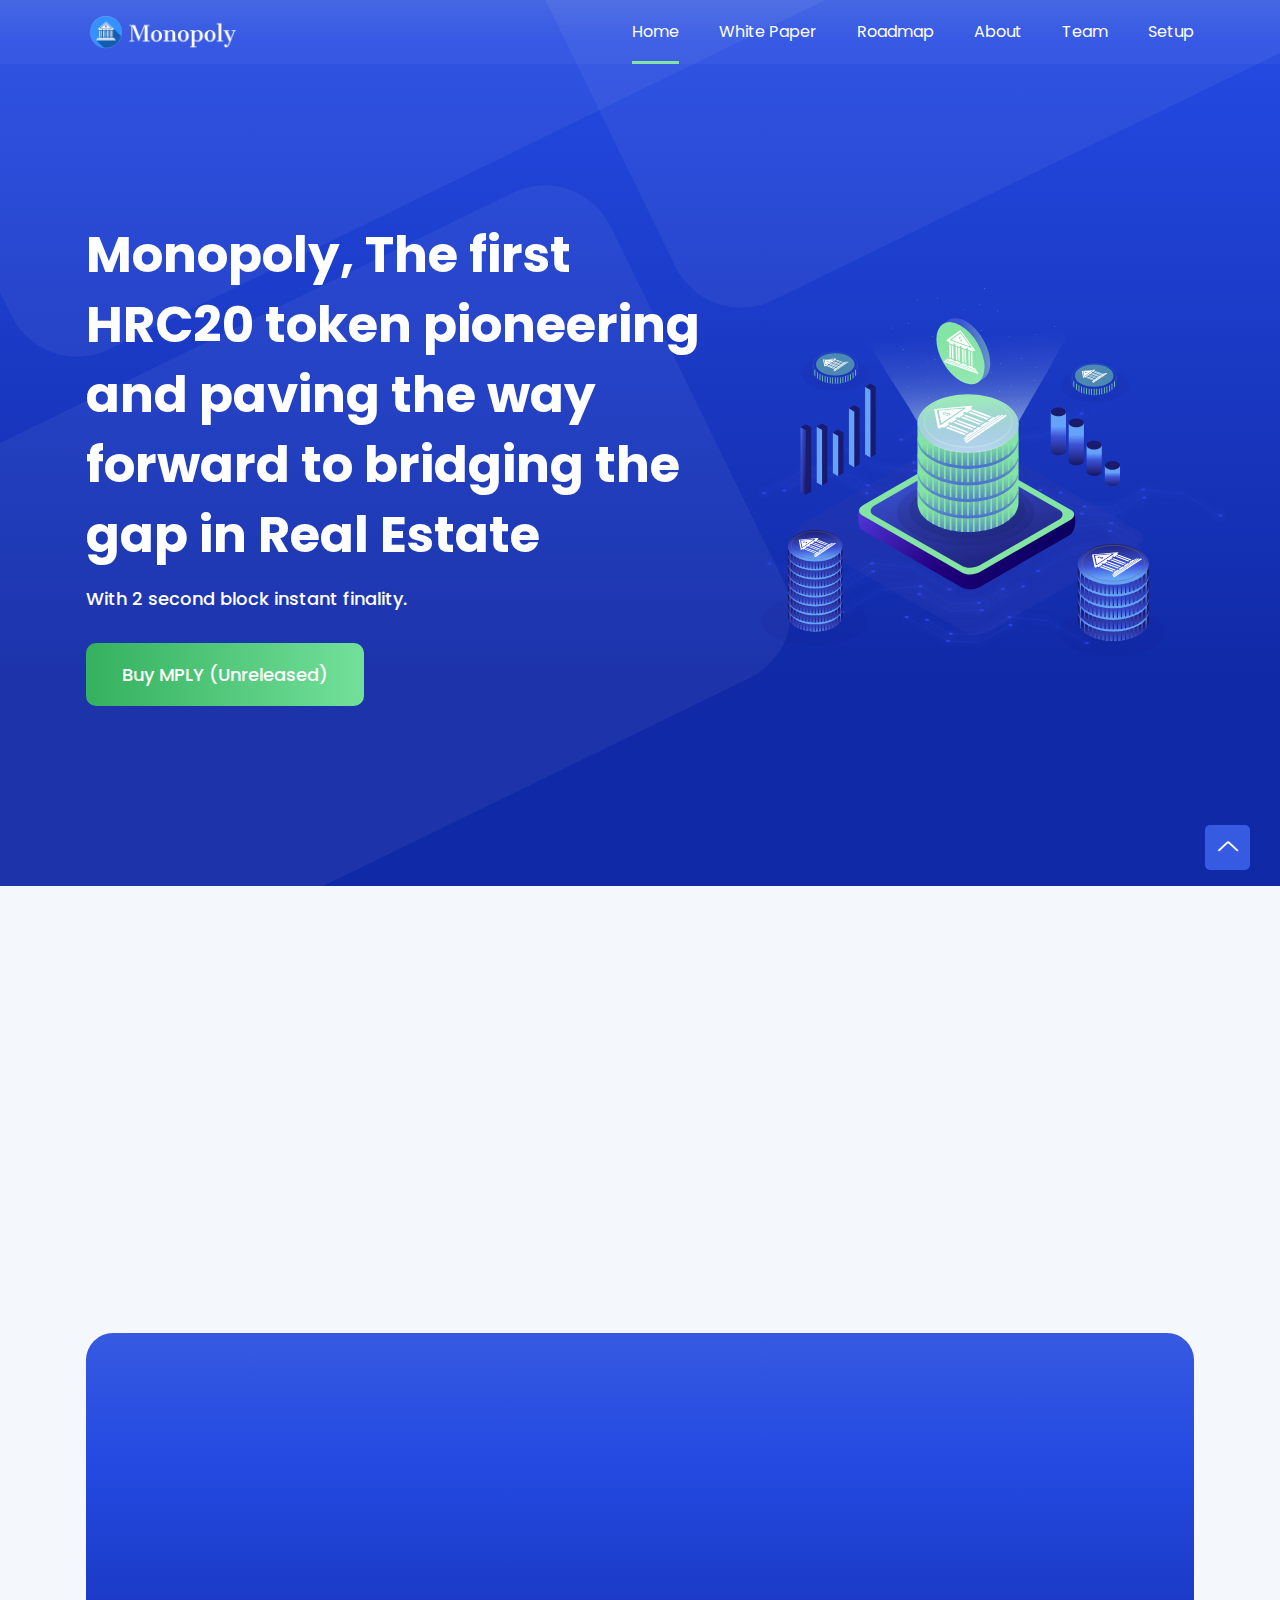
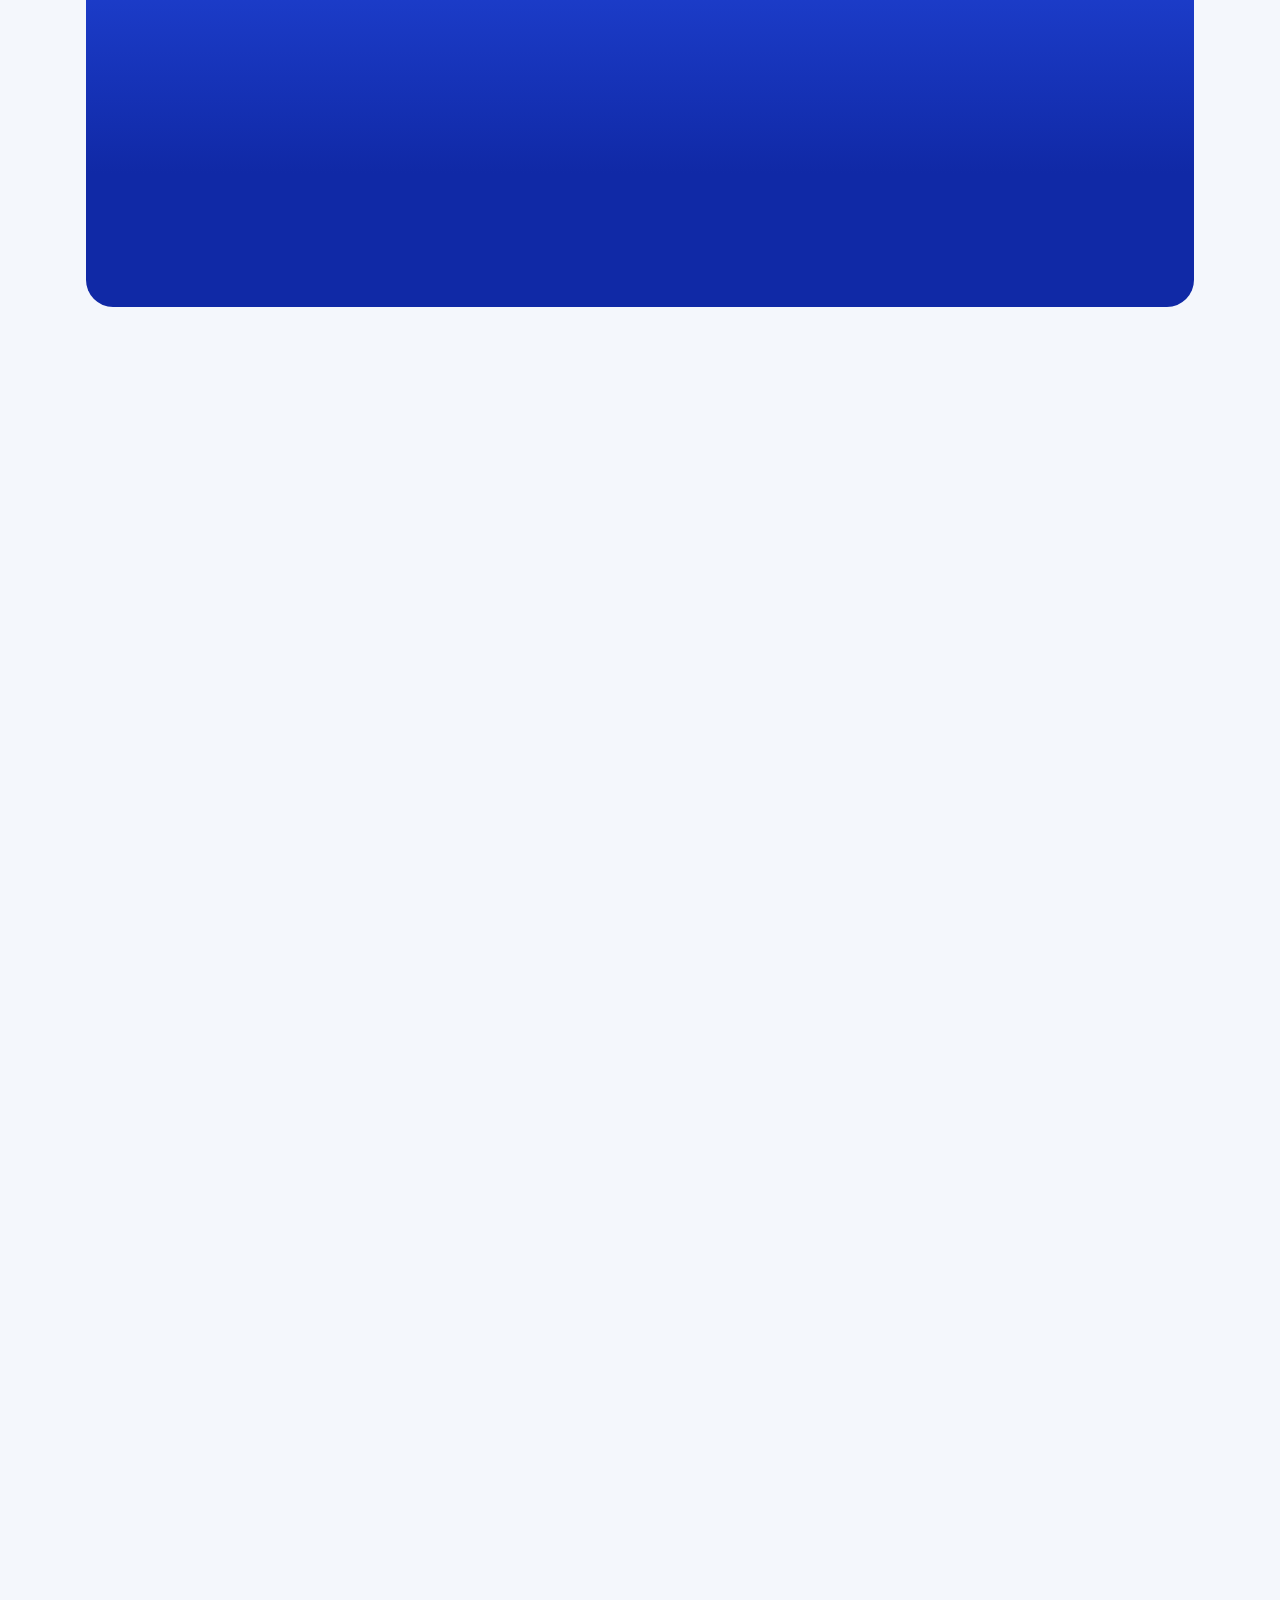
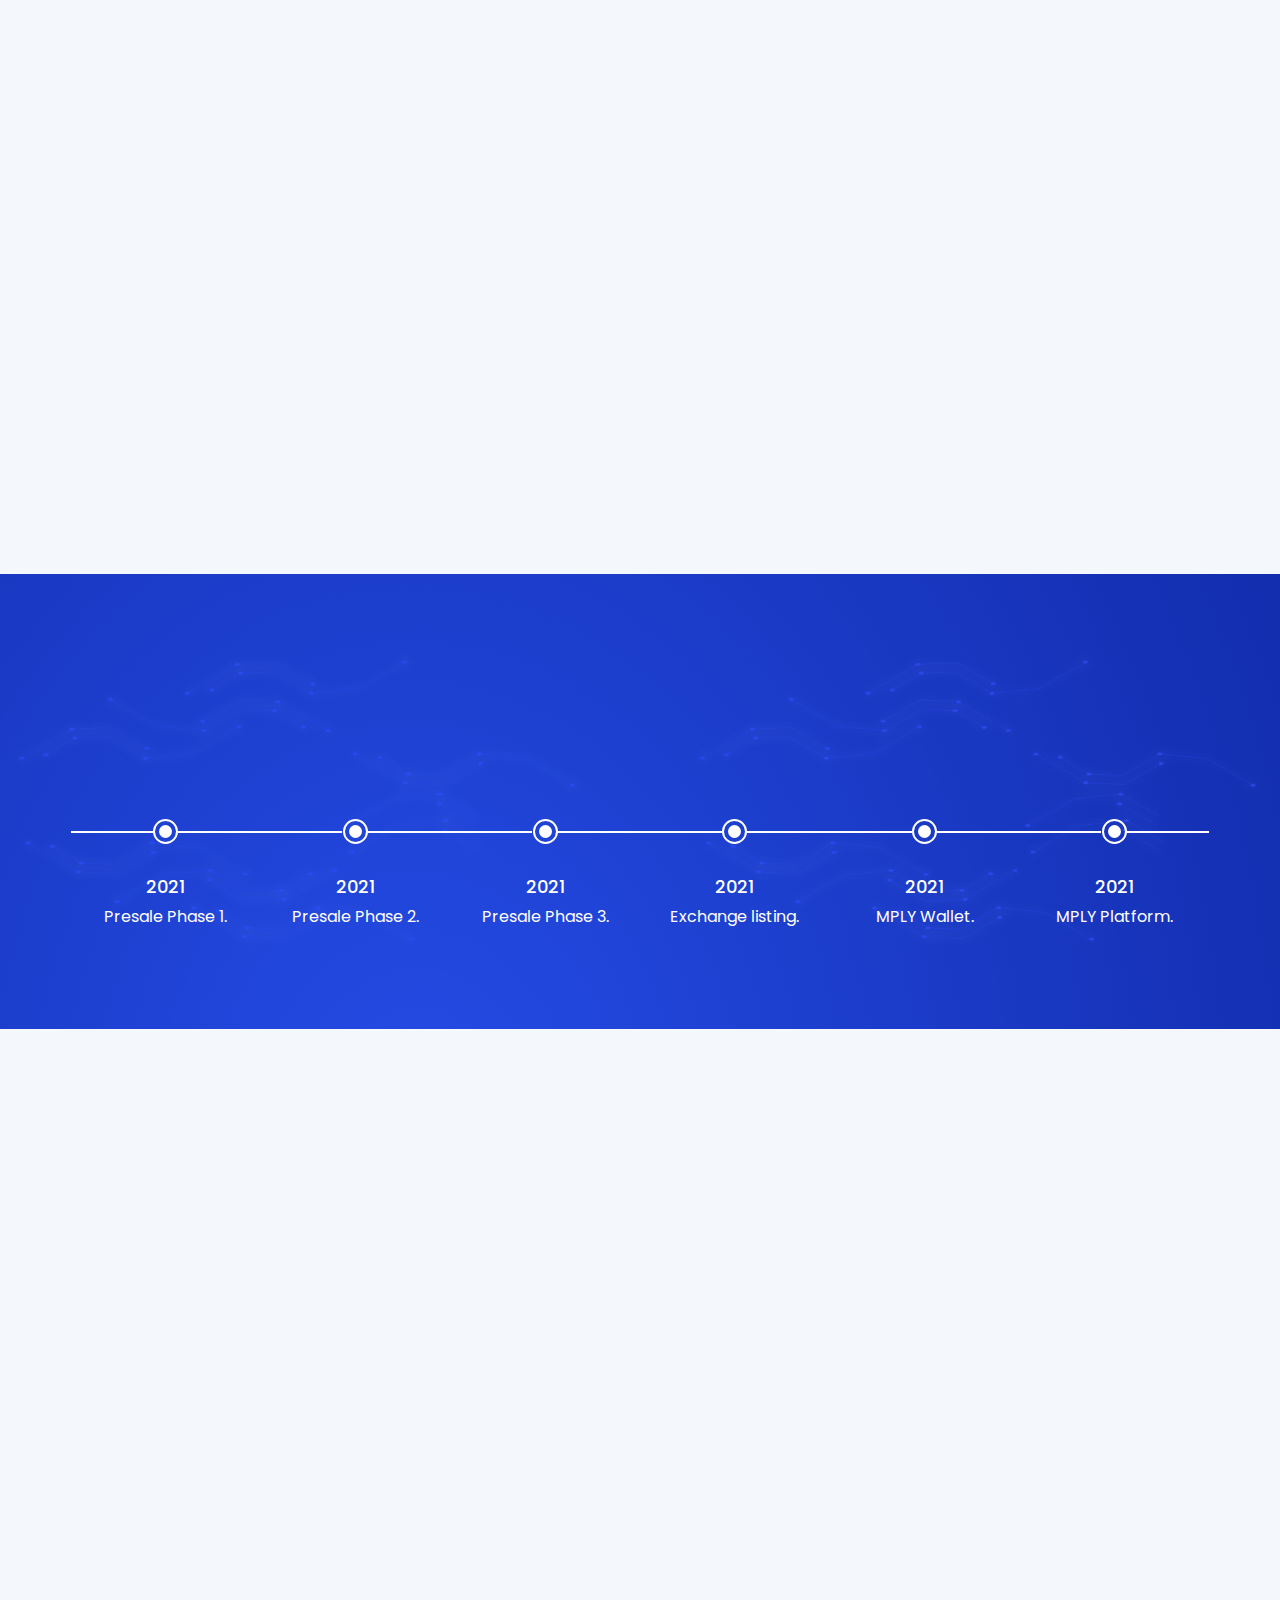
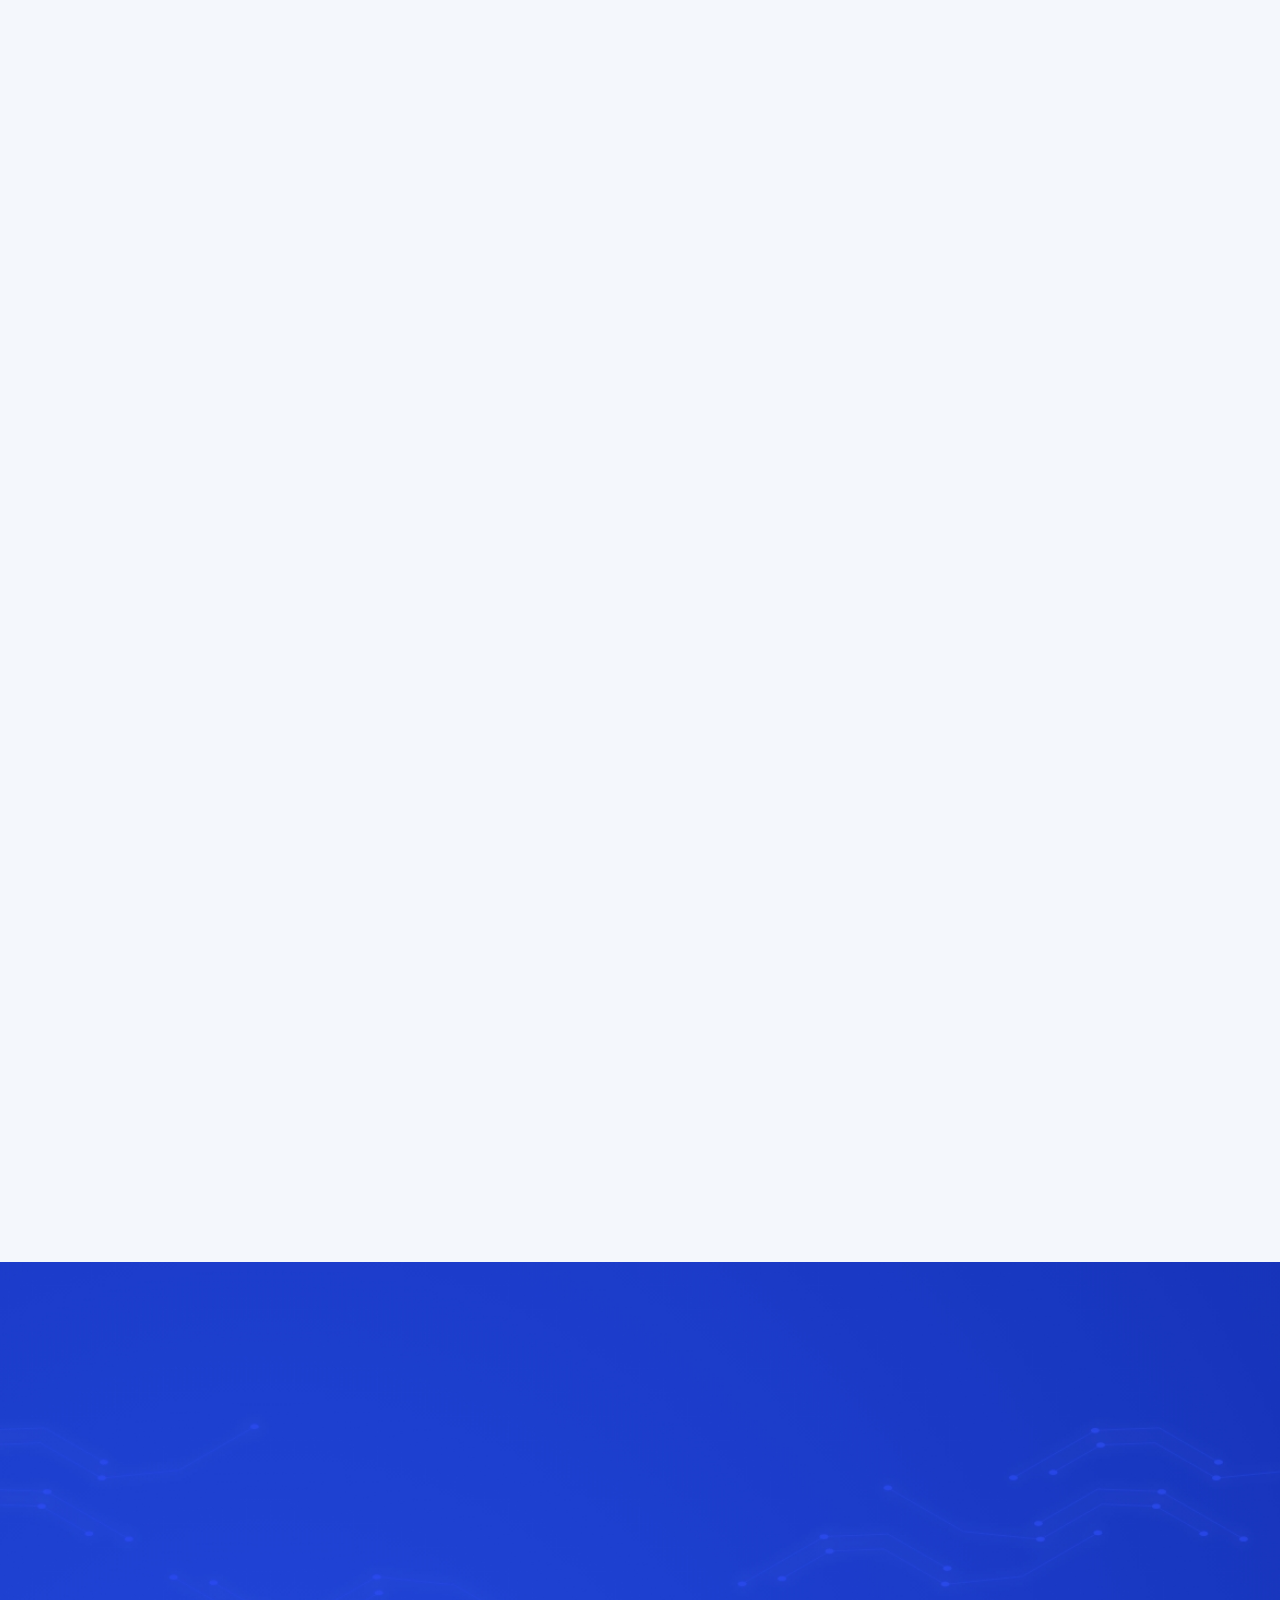
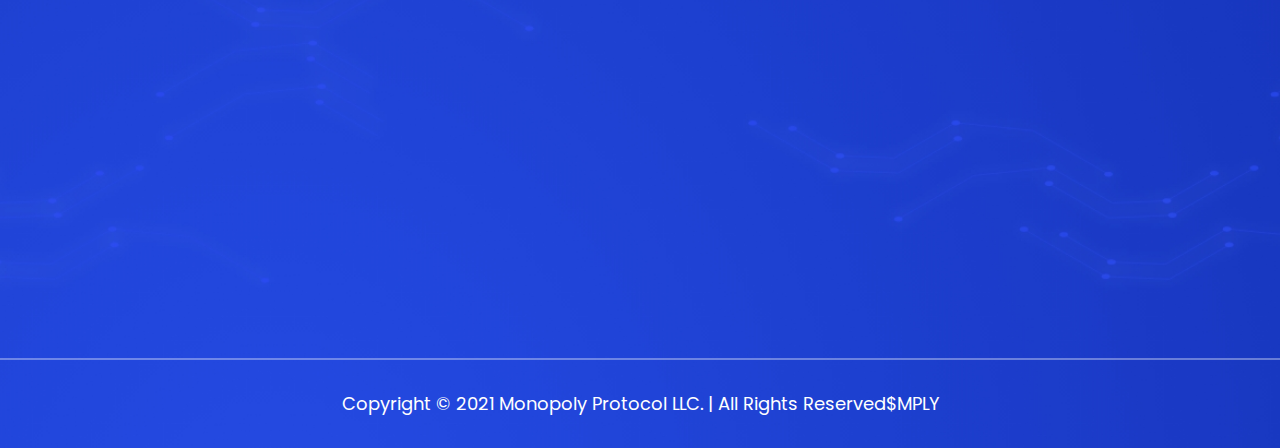
==== commit 054622d0: "Update index.html" ====
--- a/index.html
+++ b/index.html
@@ -71,7 +71,7 @@
                                         <a class="page-scroll" href="#team">Team</a>
                                     </li>
                                     <li class="nav-item">
-                                        <a class="page-scroll" href="#about">Contact</a>
+                                        <a class="page-scroll" href="#Setup">Setup</a>
                                     </li>
                                 </ul>
                             </div> <!-- navbar collapse -->
@@ -449,7 +449,7 @@
                                     <a href="https://www.mply.org/Whitepaper">White Paper</a>
                                 </li>
                                  <li>
-                                    <a href="monopolyprotocol@gmail.com">Contact</a>
+                                    <a>Contact: monopolyprotocol@gmail.com</a>
                                 </li>
                                
                             </ul>
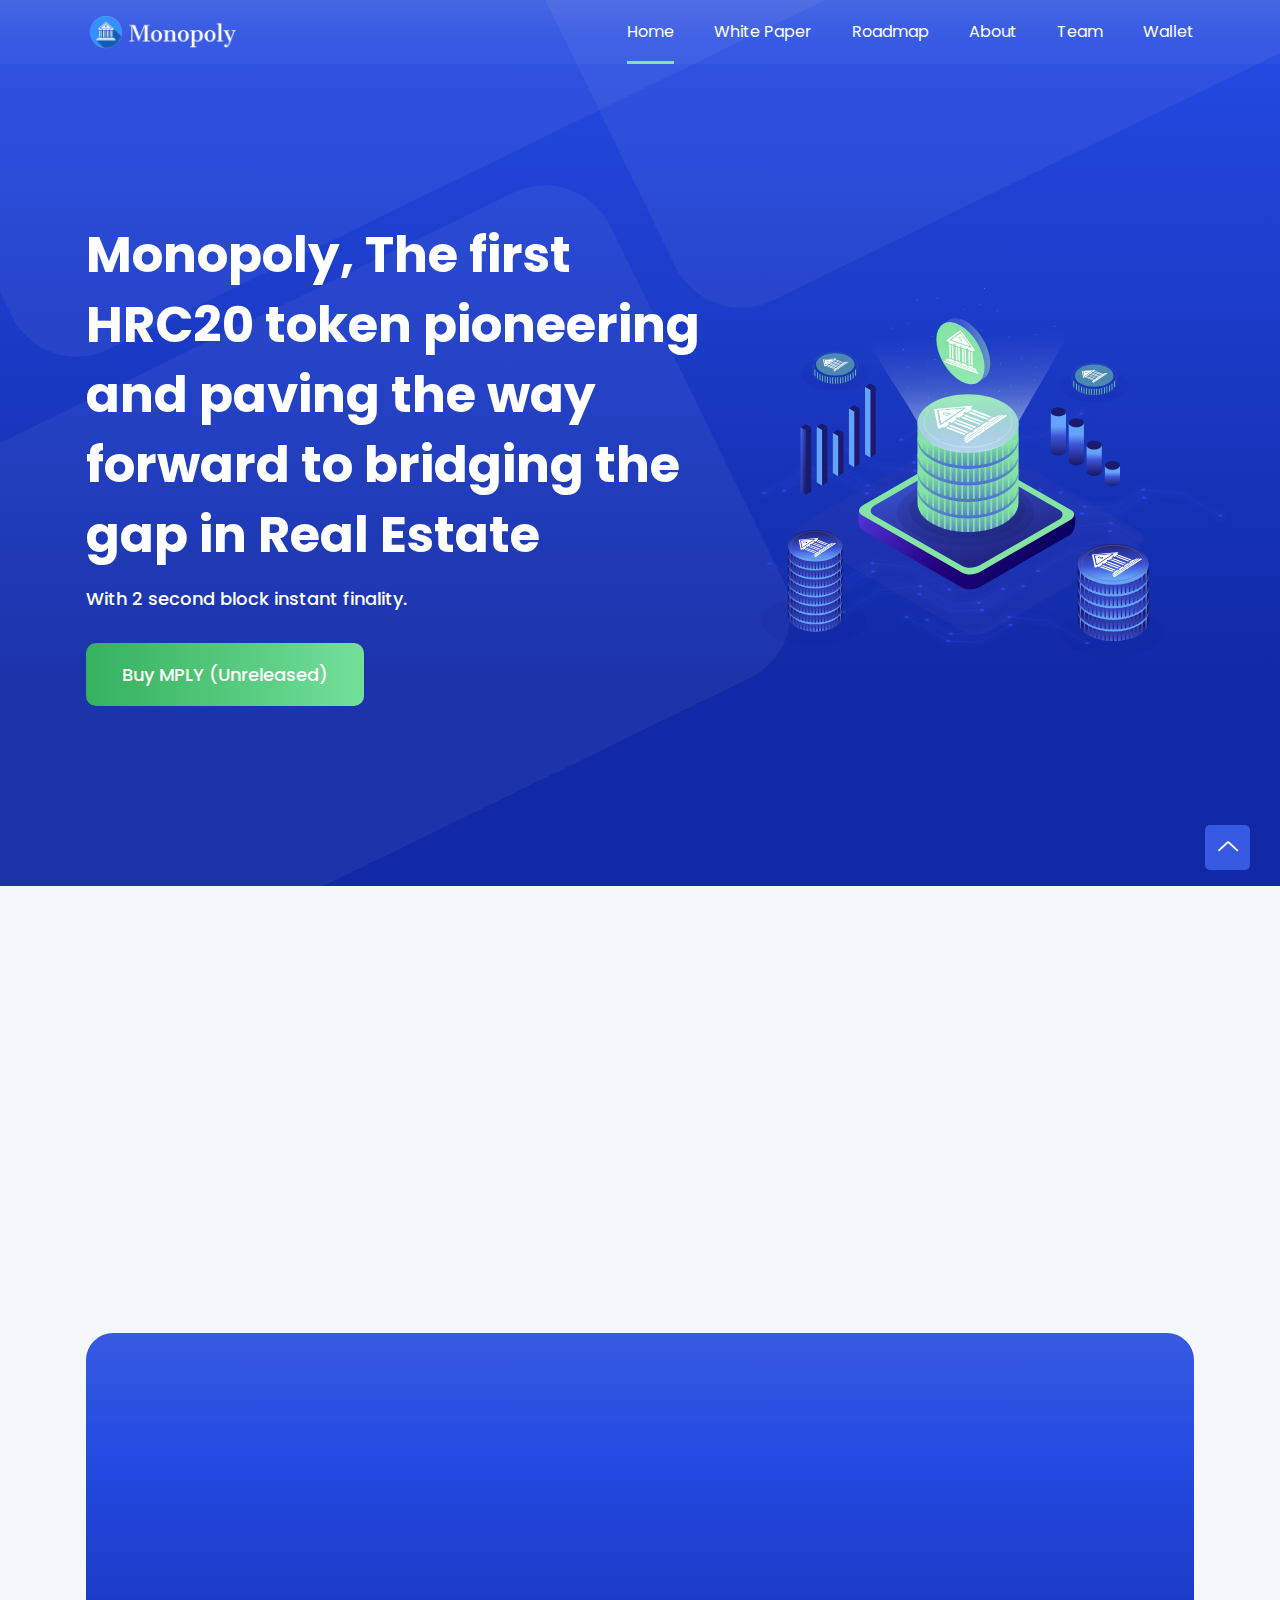
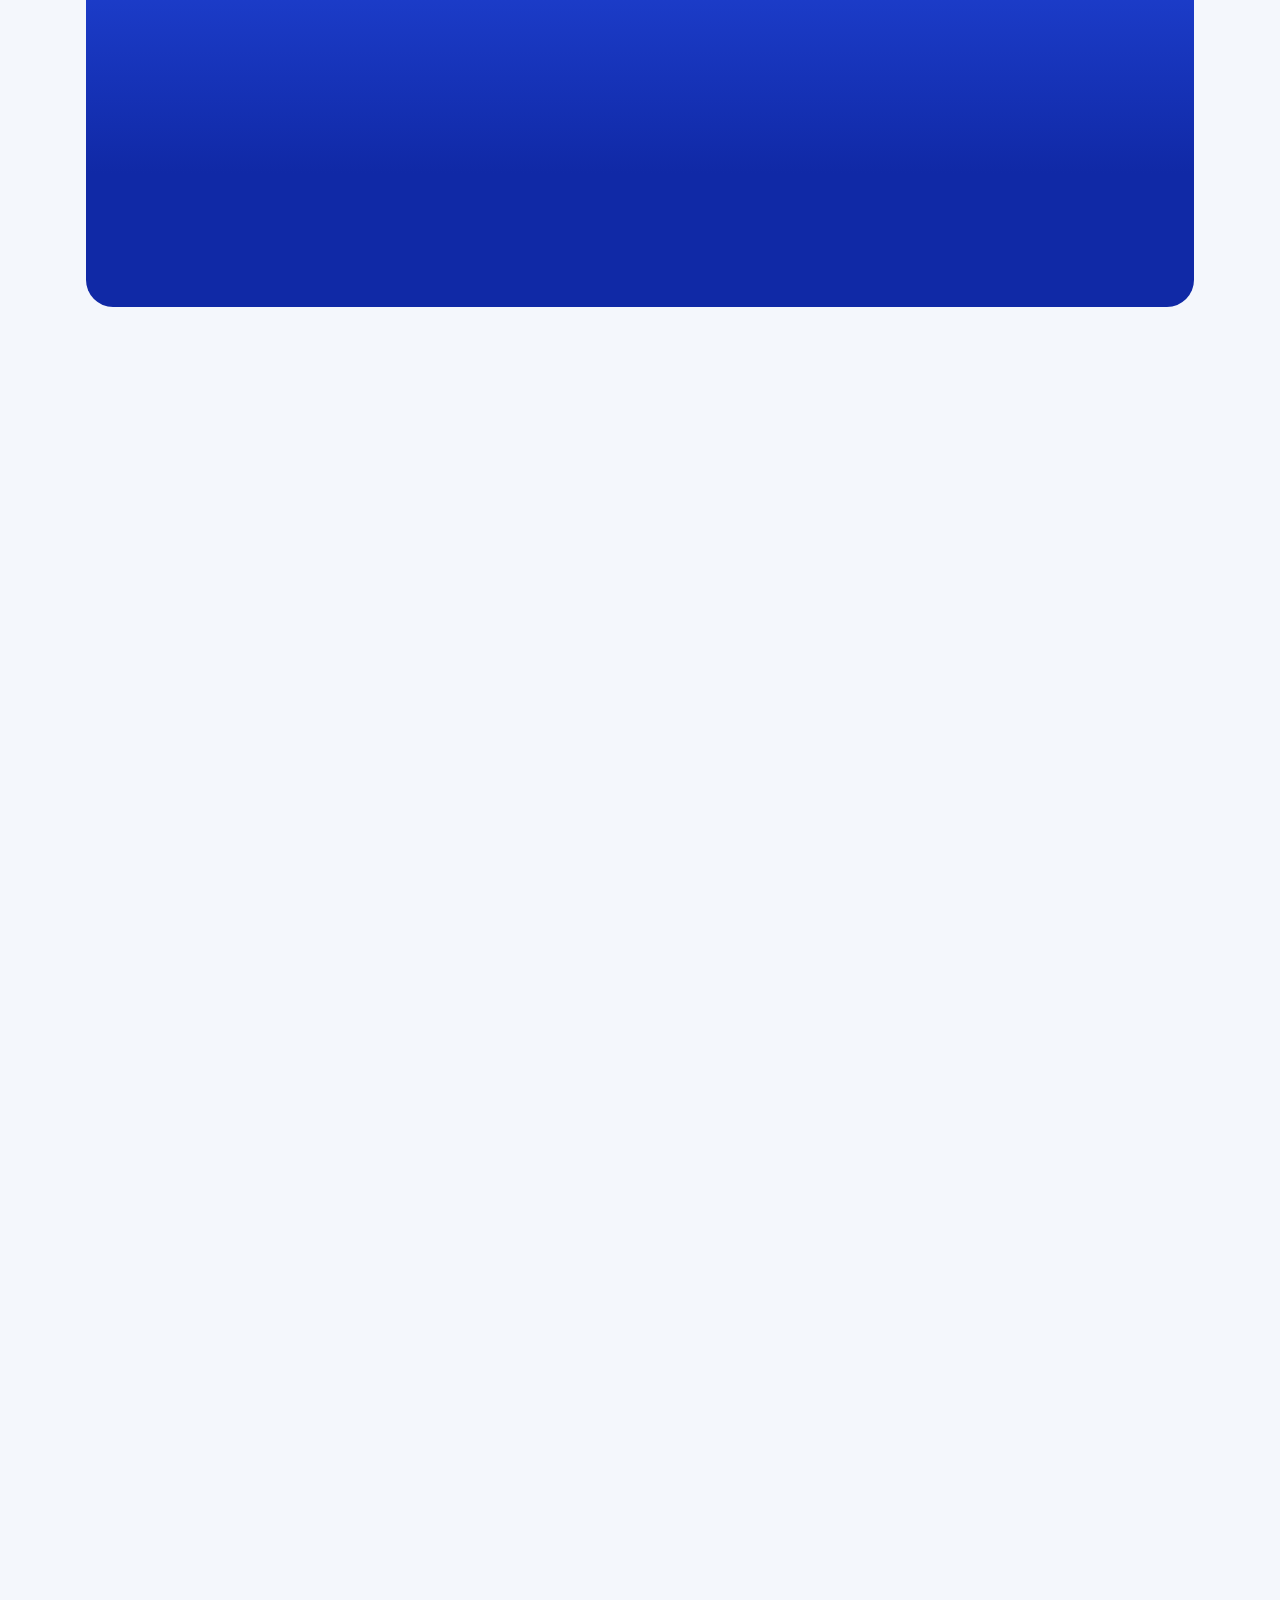
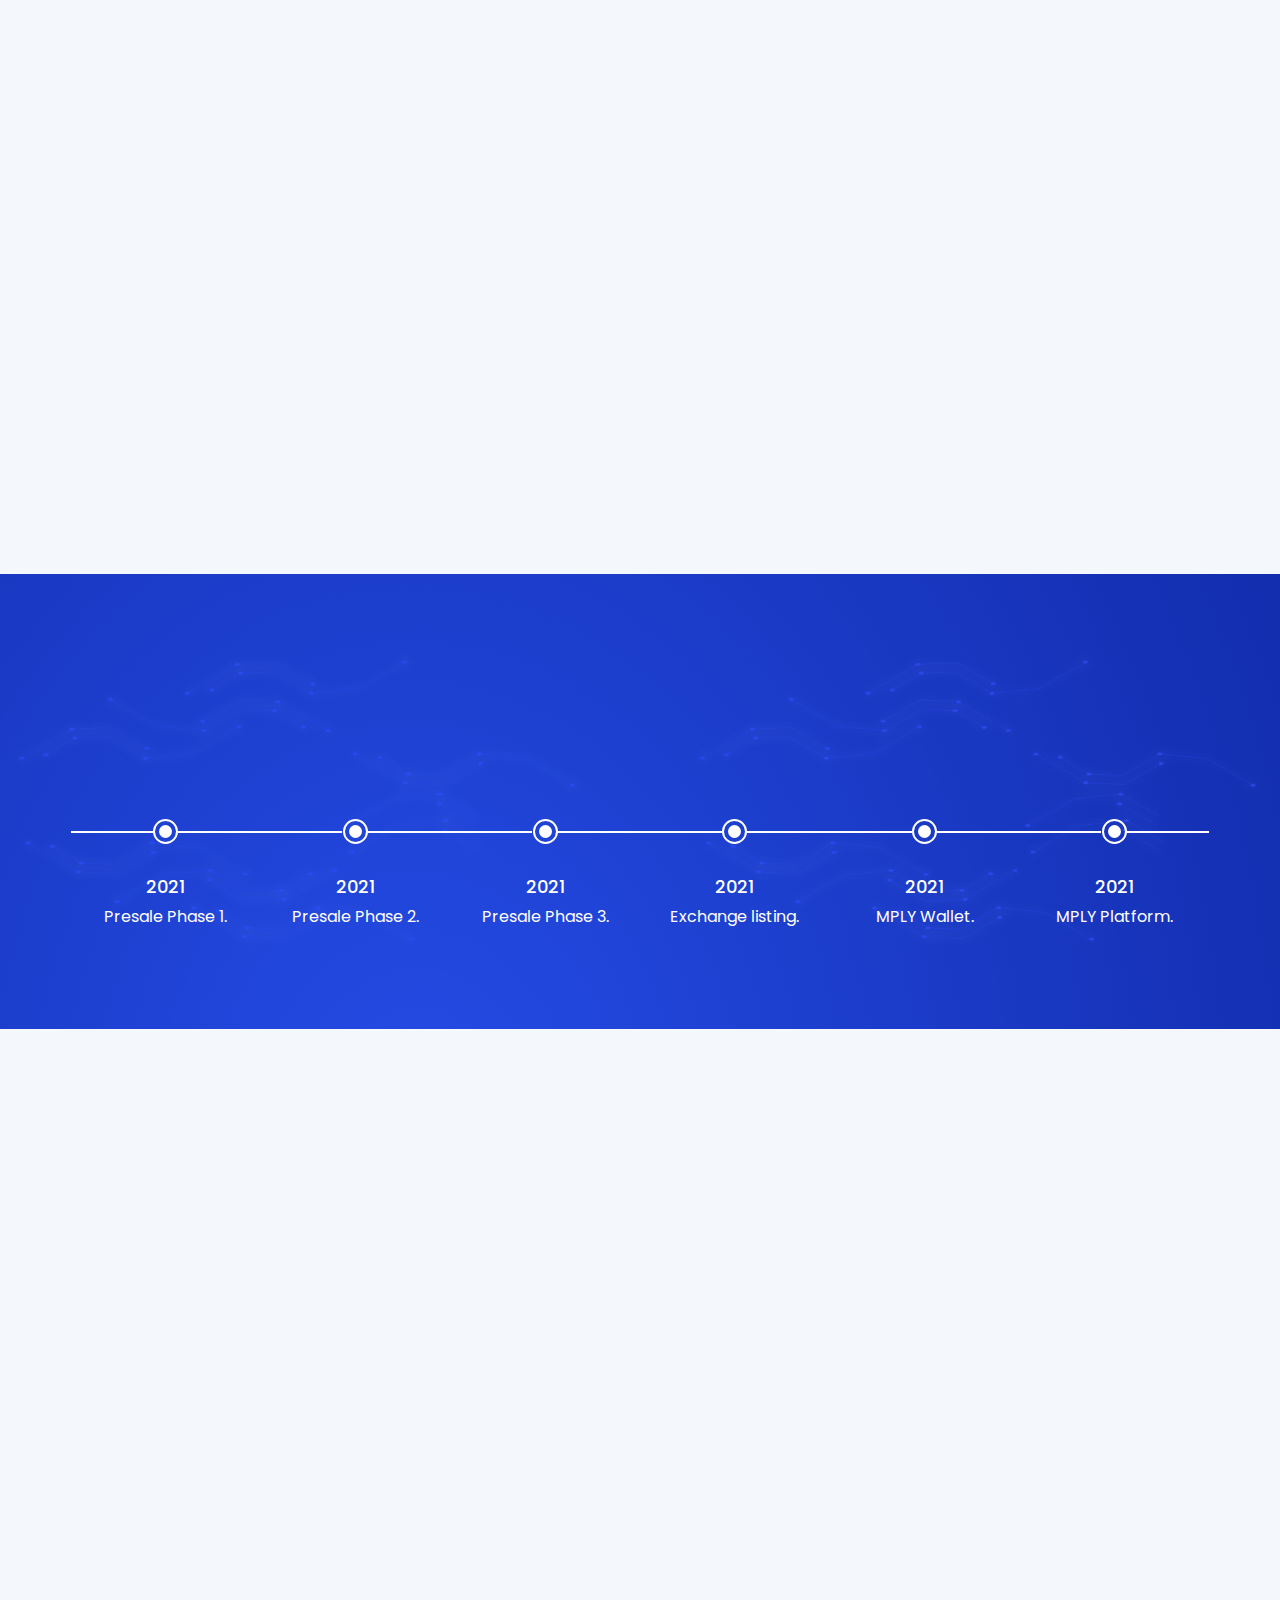
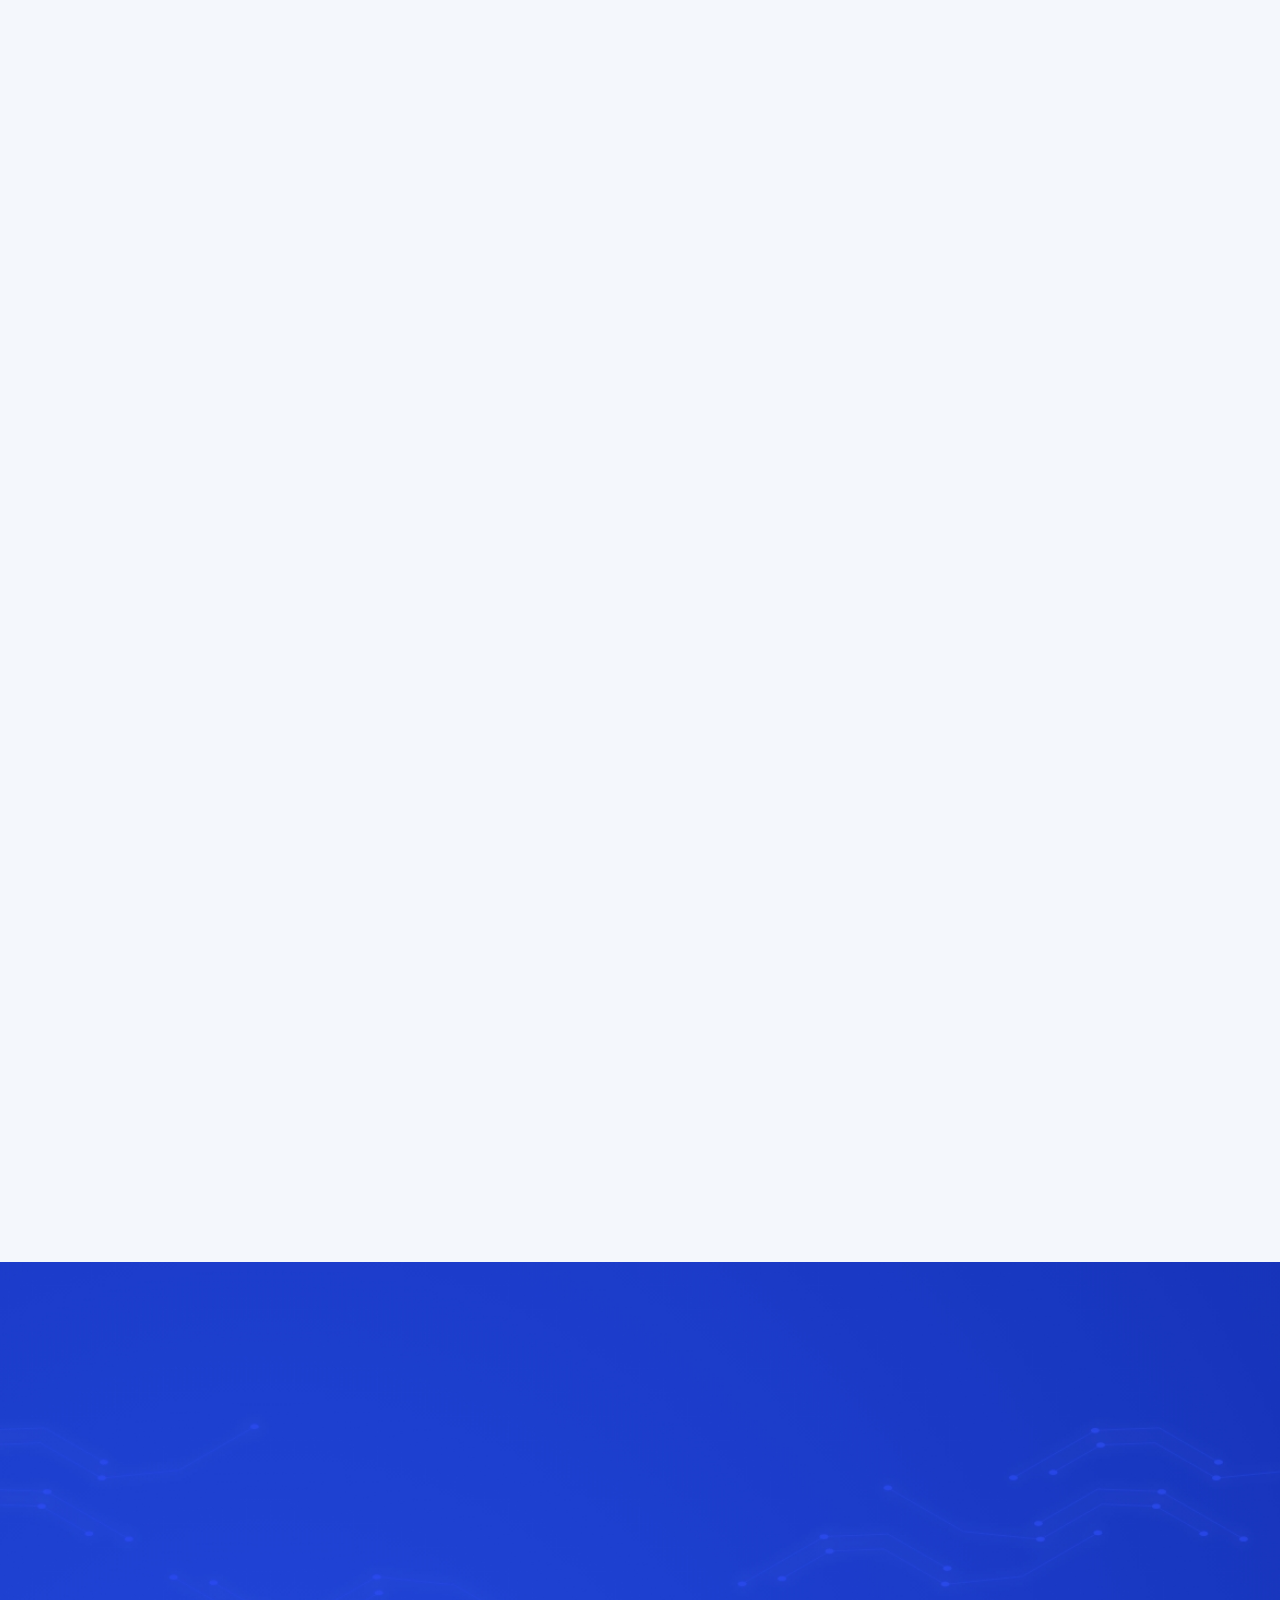
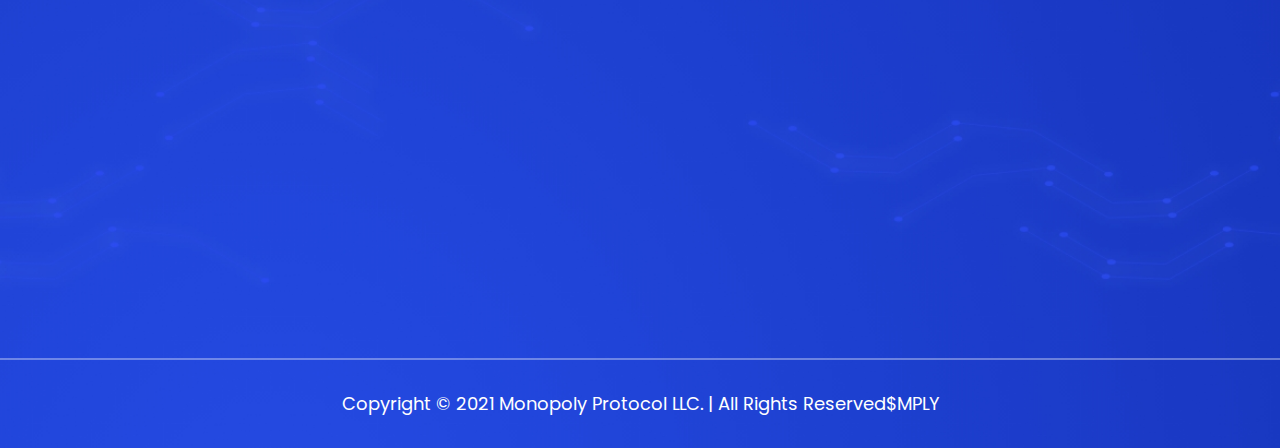
==== commit 249eba6d: "Update index.html" ====
--- a/index.html
+++ b/index.html
@@ -71,7 +71,7 @@
                                         <a class="page-scroll" href="#team">Team</a>
                                     </li>
                                     <li class="nav-item">
-                                        <a class="page-scroll" href="#Setup">Setup</a>
+                                        <a class="page-scroll" href="https://docs.harmony.one/home/network/wallets/browser-extensions-wallets/metamask-wallet">Wallet</a>
                                     </li>
                                 </ul>
                             </div> <!-- navbar collapse -->
@@ -434,7 +434,7 @@
                             <ul class="footer-links">
                                 
                                 <li>
-                                    <a href="https://github.com/Monopoly-HRC-20/Monopoly-HRC-20-github.io">Contact and github</a>
+                                    <a href="https://github.com/Monopoly-HRC-20/Monopoly-HRC-20-github.io">Github</a>
                                 </li>
                                 <li>
                                     <a href="branding.html">Branding</a>
